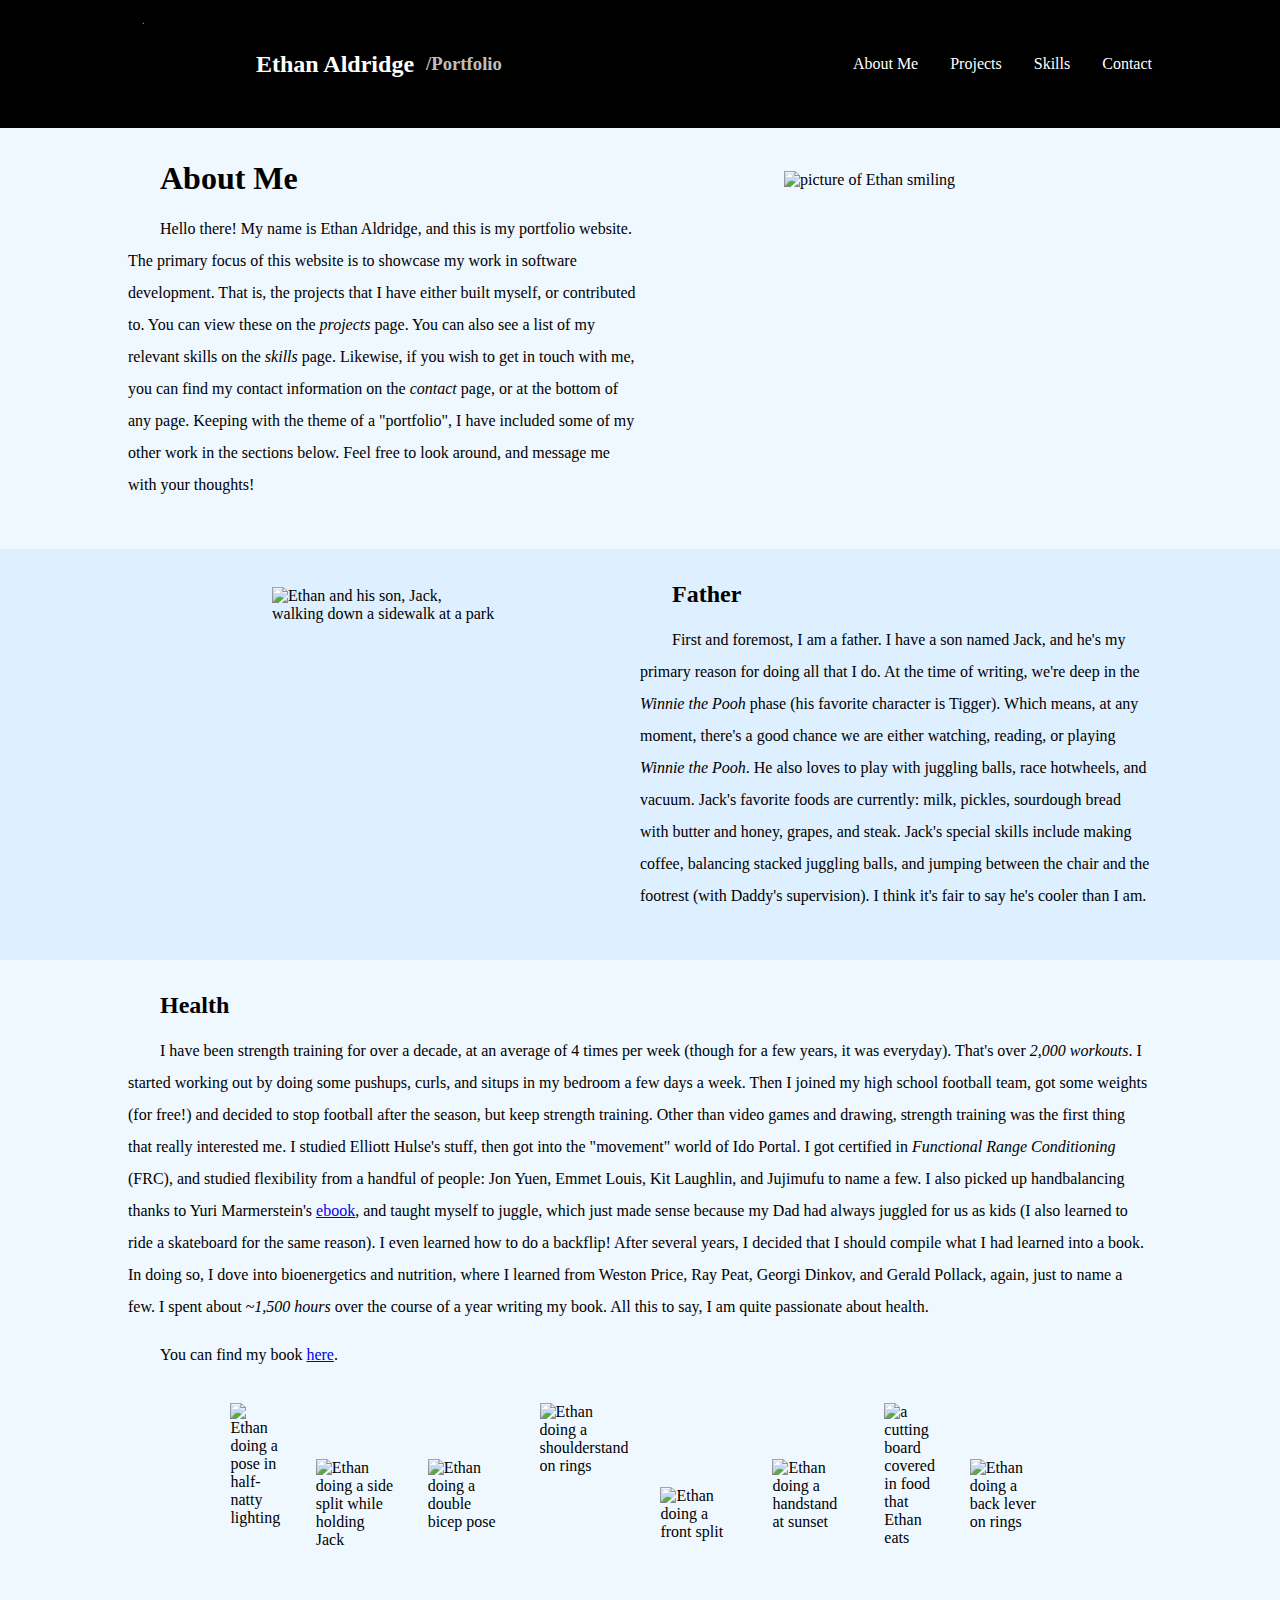
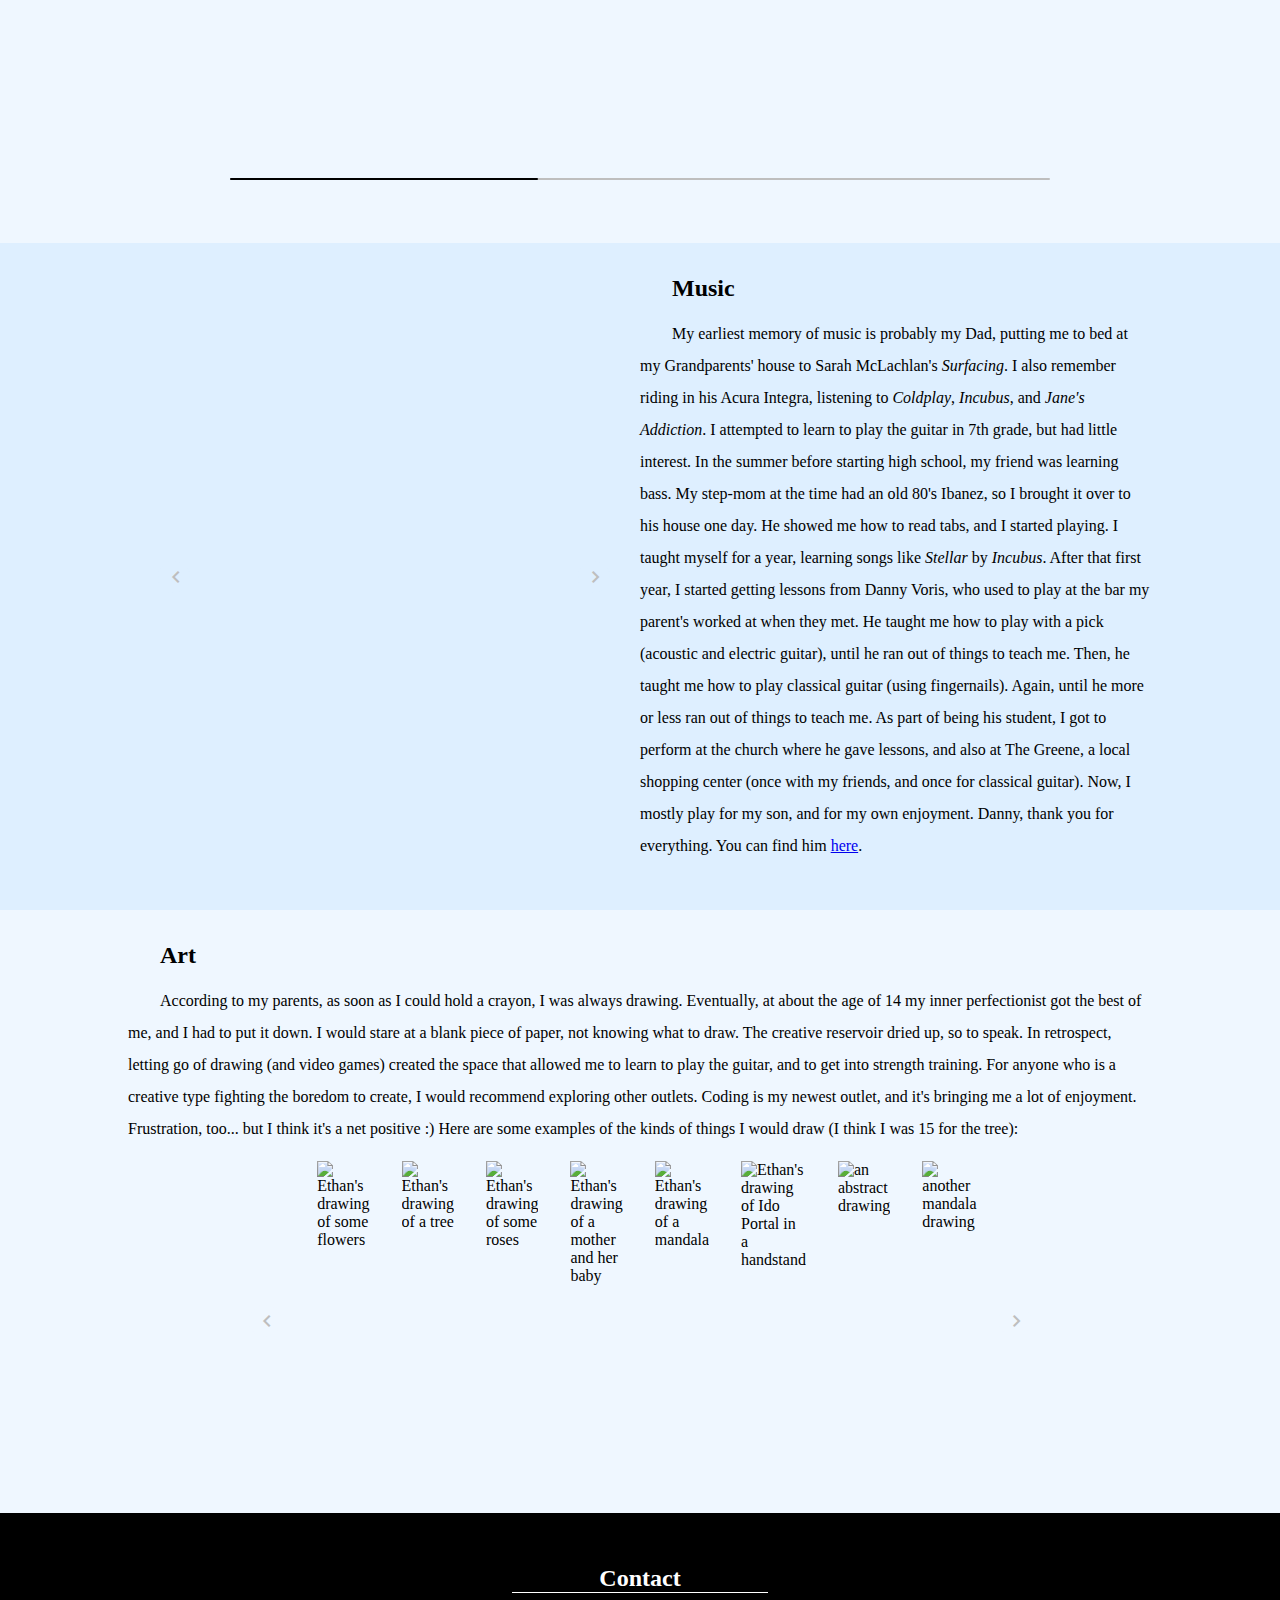
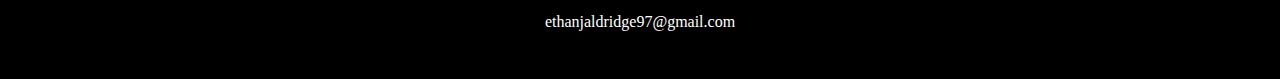
==== about-me.html @ 65ae103e "added drawings to art" ====
<!--
at least one interactive feature using JavaScript
deploy using GitHub Pages (buy domain name??)
-->

<!DOCTYPE html>

<html lang="en">
	<head>
		<meta charset="UTF-8" />
		<meta name="viewport" content="width=device-width, initial-scale=1.0" />
		<title>About Me - Ethan Aldridge Portfolio</title>
		<link rel="stylesheet" href="style.css" />
		<link rel="stylesheet" href="https://fonts.googleapis.com/css2?family=Material+Symbols+Outlined:opsz,wght,FILL,GRAD@20..48,100..700,0..1,-50..200" />
		<link rel="stylesheet" href="https://fonts.googleapis.com/css2?family=Material+Symbols+Outlined:opsz,wght,FILL,GRAD@20..48,100..700,0..1,-50..200" />
		<script src="script.js" defer></script>
	</head>

	<body>
		<header>
			<div class="header-content">
				<div class="header-text">
					<img class="header-logo" src="C:/Software/Projects/Personal Portfolio Website/Images/8H4A7366.jpg" alt="Ethan with his son, Jack">
					<h2 class="header-name">Ethan Aldridge</h2>
					<h3 class="header-subname">/Portfolio</h3>
				</div>
				<div class="header-nav">
					<a class ="header-nav-a" href="#">About Me</a>
					<a class ="header-nav-a" href="projects.html">Projects</a>
					<a class ="header-nav-a" href="skills.html">Skills</a>
					<a class ="header-nav-a" href="contact.html">Contact</a>
				</div>
			</div>
		</header>	

		<main>
			<div class="about-me-space">
				<div class="about-me-content">
					<div class="about-me-text">
						<h1 class="about-me-h1">About Me</h1>
						<p class="about-me-p">&emsp;&emsp;Hello there! My name is Ethan Aldridge, and this is my portfolio website. The primary focus of this website is to showcase my work in software development. That is, the projects that I have either built myself, or contributed to. You can view these on the <em>projects</em> page. You can also see a list of my relevant skills on the <em>skills</em> page. Likewise, if you wish to get in touch with me, you can find my contact information on the <em>contact</em> page, or at the bottom of any page. Keeping with the theme of a "portfolio", I have included some of my other work in the sections below. Feel free to look around, and message me with your thoughts!</p>
					</div>
					<div class="about-me-media">
						<img class="about-me-img" src="C:/Software/Projects/Personal Portfolio Website/Images/headshot.jpg" alt="picture of Ethan smiling">
					</div>
				</div>
			</div>
			<div class="father-space">
				<div class="father-content">
					<div class="father-media">
						<img src="C:/Software/Projects/Personal Portfolio Website/Images/Jack + I.JPG" alt="Ethan and his son, Jack, walking down a sidewalk at a park" class="father-img">
					</div>
					<div class="father-text">
						<h2 class="father-h2">Father</h2>
						<p class="father-p">&emsp;&emsp;First and foremost, I am a father. I have a son named Jack, and he's my primary reason for doing all that I do. At the time of writing, we're deep in the <em>Winnie the Pooh</em> phase (his favorite character is Tigger). Which means, at any moment, there's a good chance we are either watching, reading, or playing <em>Winnie the Pooh</em>. He also loves to play with juggling balls, race hotwheels, and vacuum. Jack's favorite foods are currently: milk, pickles, sourdough bread with butter and honey, grapes, and steak. Jack's special skills include making coffee, balancing stacked juggling balls, and jumping between the chair and the footrest (with Daddy's supervision). I think it's fair to say he's cooler than I am.</p>
					</div>
				</div>
			</div>
				<div class="health-space">
					<div class="health-content">
						<div class="health-text">
							<h2 class="health-h2">Health</h2>
							<p class="health-p-1">&emsp;&emsp;I have been strength training for over a decade, at an average of 4 times per week (though for a few years, it was everyday). That's over <em>2,000 workouts</em>. I started working out by doing some pushups, curls, and situps in my bedroom a few days a week. Then I joined my high school football team, got some weights (for free!) and decided to stop football after the season, but keep strength training. Other than video games and drawing, strength training was the first thing that really interested me. I studied Elliott Hulse's stuff, then got into the "movement" world of Ido Portal. I got certified in <em>Functional Range Conditioning</em> (FRC), and studied flexibility from a handful of people: Jon Yuen, Emmet Louis, Kit Laughlin, and Jujimufu to name a few. I also picked up handbalancing thanks to Yuri Marmerstein's <a href="https://www.yuri-mar.com/products/balancing-the-equationpdf-ebook" target="_blank">ebook</a>, and taught myself to juggle, which just made sense because my Dad had always juggled for us as kids (I also learned to ride a skateboard for the same reason). I even learned how to do a backflip! After several years, I decided that I should compile what I had learned into a book. In doing so, I dove into bioenergetics and nutrition, where I learned from Weston Price, Ray Peat, Georgi Dinkov, and Gerald Pollack, again, just to name a few. I spent about <em>~1,500 hours</em> over the course of a year writing my book. All this to say, I am quite passionate about health.</p>
							<p class="health-p-2">&emsp;&emsp;You can find my book <a href="https://docs.google.com/document/d/1xCO7w0hJ4BJyB07JMp05EW9X3votdM7B_R9hEBYN568/edit?usp=drive_link" target="_blank">here</a>.</p>
						</div>
						<div class="health-media">
							<div class="health-slider-wrapper">
								<div class="health-img-list">
									<img src="C:/Software/Projects/Personal Portfolio Website/Images/physique.jpg" alt="Ethan doing a pose in half-natty lighting" class="health-img-v">
									<img src="C:/Software/Projects/Personal Portfolio Website/Images/Side Split.jpg" alt="Ethan doing a side split while holding Jack" class="health-img-h">
									<img src="C:/Software/Projects/Personal Portfolio Website/Images/back pose.JPG" alt="Ethan doing a double bicep pose" class="health-img-h">
									<img src="C:/Software/Projects/Personal Portfolio Website/Images/Movement.JPG" alt="Ethan doing a shoulderstand on rings" class="health-img-v">
									<img src="C:/Software/Projects/Personal Portfolio Website/Images/Front Split.jpg" alt="Ethan doing a front split" class="health-img-h-s">
									<img src="C:/Software/Projects/Personal Portfolio Website/Images/handstand.JPG" alt="Ethan doing a handstand at sunset" class="health-img-h">
									<img src="C:/Software/Projects/Personal Portfolio Website/Images/Nutrition.JPG" alt="a cutting board covered in food that Ethan eats" class="health-img-v">
									<img src="C:/Software/Projects/Personal Portfolio Website/Images/Back Lever.JPG" alt="Ethan doing a back lever on rings" class="health-img-h">
								</div>
							</div>
							<div class="health-scrollbar">
								<div class="health-scrollbar-track">
									<div class="health-scrollbar-thumb"></div>
								</div>
							</div>
						</div>
					</div>
				</div>
				<div class="music-space">
					<div class="music-content">
						<div class="music-media">
							<button id="music-prev-slide" class="music-slide-button material-symbols-outlined">chevron_left</button>
							<div class="music-slider-wrapper">
								<div class="music-vid-list">
									<iframe width="560" height="315" src="https://www.youtube.com/embed/QcHNrzwYf-c?si=nh04y6Akd9Mp3soz" title="YouTube video player" frameborder="0" allow="accelerometer; autoplay; clipboard-write; encrypted-media; gyroscope; picture-in-picture; web-share" allowfullscreen class="music-vid"></iframe>
									<iframe width="560" height="315" src="https://www.youtube.com/embed/Fwql7kwP1_M?si=vZZMFwAEkTT0YFFo" title="YouTube video player" frameborder="0" allow="accelerometer; autoplay; clipboard-write; encrypted-media; gyroscope; picture-in-picture; web-share" allowfullscreen class="music-vid"></iframe>
									<iframe width="560" height="315" src="https://www.youtube.com/embed/bkiGzvUNPTk?si=fdV9i9XabJYisJwJ" title="YouTube video player" frameborder="0" allow="accelerometer; autoplay; clipboard-write; encrypted-media; gyroscope; picture-in-picture; web-share" allowfullscreen class="music-vid"></iframe>
									<iframe width="560" height="315" src="https://www.youtube.com/embed/sQWnjg2UvrE?si=dZyicyRlzju24GWN" title="YouTube video player" frameborder="0" allow="accelerometer; autoplay; clipboard-write; encrypted-media; gyroscope; picture-in-picture; web-share" allowfullscreen class="music-vid"></iframe>
									<iframe width="560" height="315" src="https://www.youtube.com/embed/AF2mKRm82Q0?si=nipQxgrgP1U4_DJF" title="YouTube video player" frameborder="0" allow="accelerometer; autoplay; clipboard-write; encrypted-media; gyroscope; picture-in-picture; web-share" allowfullscreen class="music-vid"></iframe>
									<iframe width="560" height="315" src="https://www.youtube.com/embed/qv9dx8tRo-Y?si=m3hFAP8M4DMPA3Rh" title="YouTube video player" frameborder="0" allow="accelerometer; autoplay; clipboard-write; encrypted-media; gyroscope; picture-in-picture; web-share" allowfullscreen class="music-vid"></iframe>
								</div>
							</div>
							<button id="music-next-slide" class="music-slide-button material-symbols-outlined">chevron_right</button>
						</div>
						<div class="music-text">
							<h2 class="music-h2">Music</h2>
							<p class="music-p">&emsp;&emsp;My earliest memory of music is probably my Dad, putting me to bed at my Grandparents' house to Sarah McLachlan's <em>Surfacing</em>. I also remember riding in his Acura Integra, listening to <em>Coldplay</em>, <em>Incubus</em>, and <em>Jane's Addiction</em>. I attempted to learn to play the guitar in 7th grade, but had little interest. In the summer before starting high school, my friend was learning bass. My step-mom at the time had an old 80's Ibanez, so I brought it over to his house one day. He showed me how to read tabs, and I started playing. I taught myself for a year, learning songs like <em>Stellar</em> by <em>Incubus</em>. After that first year, I started getting lessons from Danny Voris, who used to play at the bar my parent's worked at when they met. He taught me how to play with a pick (acoustic and electric guitar), until he ran out of things to teach me. Then, he taught me how to play classical guitar (using fingernails). Again, until he more or less ran out of things to teach me. As part of being his student, I got to perform at the church where he gave lessons, and also at The Greene, a local shopping center (once with my friends, and once for classical guitar). Now, I mostly play for my son, and for my own enjoyment. Danny, thank you for everything. You can find him <a href="https://music.apple.com/us/album/moving-through-the-ghosts-of-trees/859783888" target="_blank">here</a>.</p>
						</div>
					</div>
				</div>
				<div class="art-space">
					<div class="art-content">
						<div class="art-text">
							<h2 class="art-h2">Art</h2>
							<p class="art-p">&emsp;&emsp;According to my parents, as soon as I could hold a crayon, I was always drawing. Eventually, at about the age of 14 my inner perfectionist got the best of me, and I had to put it down. I would stare at a blank piece of paper, not knowing what to draw. The creative reservoir dried up, so to speak. In retrospect, letting go of drawing (and video games) created the space that allowed me to learn to play the guitar, and to get into strength training. For anyone who is a creative type fighting the boredom to create, I would recommend exploring other outlets. Coding is my newest outlet, and it's bringing me a lot of enjoyment. Frustration, too... but I think it's a net positive :) Here are some examples of the kinds of things I would draw (I think I was 15 for the tree):</p>
						</div>
						<div class="art-media">
							<button id="art-prev-slide" class="art-slide-button material-symbols-outlined">chevron_left</button>
							<div class="art-slider-wrapper">
								<div class="art-img-list">
									<img src="C:/Software/Projects/Personal Portfolio Website/Images/flower drawing.jpg" alt="Ethan's drawing of some flowers" class="art-img">
									<img src="C:/Software/Projects/Personal Portfolio Website/Images/tree drawing.jpg" alt="Ethan's drawing of a tree" class="art-img">
									<img src="C:/Software/Projects/Personal Portfolio Website/Images/roses drawing.jpg" alt="Ethan's drawing of some roses" class="art-img">
									<img src="C:/Software/Projects/Personal Portfolio Website/Images/mother drawing.jpg" alt="Ethan's drawing of a mother and her baby" class="art-img">
									<img src="C:/Software/Projects/Personal Portfolio Website/Images/mandala drawing.jpg" alt="Ethan's drawing of a mandala" class="art-img">
									<img src="C:/Software/Projects/Personal Portfolio Website/Images/ido drawing.jpg" alt="Ethan's drawing of Ido Portal in a handstand" class="art-img">
									<img src="C:/Software/Projects/Personal Portfolio Website/Images/abstract.jpg" alt="an abstract drawing" class="art-img">
									<img src="C:/Software/Projects/Personal Portfolio Website/Images/mandala.jpg" alt="another mandala drawing" class="art-img">
									<img src="C:/Software/Projects/Personal Portfolio Website/Images/eye.jpg" alt="drawing of an eye" class="art-img">
									<img src="C:/Software/Projects/Personal Portfolio Website/Images/arena fighter.jpg" alt="drawing of an arena fighter" class="art-img">
									<img src="C:/Software/Projects/Personal Portfolio Website/Images/soul knight.jpg" alt="drawing of a soul knight" class="art-img">
									<img src="C:/Software/Projects/Personal Portfolio Website/Images/warbringer.jpg" alt="drawing of a warbringer" class="art-img">
									<img src="C:/Software/Projects/Personal Portfolio Website/Images/reaper.jpg" alt="drawing of a reaper" class="art-img">
									<img src="C:/Software/Projects/Personal Portfolio Website/Images/discus.jpg" alt="drawing of a discus thrower" class="art-img">
									<img src="C:/Software/Projects/Personal Portfolio Website/Images/sandow.jpg" alt="drawing of Eugen Sandow" class="art-img">
									<img src="C:/Software/Projects/Personal Portfolio Website/Images/kurt.jpg" alt="drawing of Kurt Cobain" class="art-img">
									<img src="C:/Software/Projects/Personal Portfolio Website/Images/Jim Hawkins.jpg" alt="drawing of Jim Hawkins from Treasure Planet" class="art-img">
									<img src="C:/Software/Projects/Personal Portfolio Website/Images/feist.jpg" alt="drawing of the singer Feist" class="art-img">
									<img src="C:/Software/Projects/Personal Portfolio Website/Images/hands.jpg" alt="a drawing of stacked hands" class="art-img">
									<img src="C:/Software/Projects/Personal Portfolio Website/Images/heads.jpg" alt="a drawing of heads from different angles" class="art-img">
									<img src="C:/Software/Projects/Personal Portfolio Website/Images/hands drawing a rose.jpg" alt="a drawing of hands which are drawing a rose" class="art-img">
									<img src="C:/Software/Projects/Personal Portfolio Website/Images/call of duty.jpg" alt="a drawing of a soldier" class="art-img">
									<img src="C:/Software/Projects/Personal Portfolio Website/Images/flowers.jpg" alt="another drawing of flowers" class="art-img">
									<img src="C:/Software/Projects/Personal Portfolio Website/Images/horse.jpg" alt="a drawing of a horse" class="art-img">
								</div>
							</div>
							<button id="art-next-slide" class="art-slide-button material-symbols-outlined">chevron_right</button>
						</div>
					</div>
				</div>
		</main>

		<footer>
			<div class="footer-space">
				<div class="footer-content">
					<div class="footer-contact">
						<h2 class="footer-h2">Contact</h2>
						<p class="footer-p">ethanjaldridge97@gmail.com</p>
					</div>
				</div>
			</div>
		</footer>
	</body>
</html>
---- style.css ----
/* General */

body {
    margin: 0;
    font-family: Cambria, Cochin, Georgia, Times, 'Times New Roman', serif;
}

a:hover {
    text-decoration: none;
}

/* Header */

header {
    height: 8rem;
    width: 100%;
    background-color: #000000;
    position: fixed;
    top: 0;
    z-index: 100;
}

.header-content {
    margin: 0 10%;
    height: 8rem;
    display: flex;
    align-items: center;
    justify-content: space-between;
}

.header-text {
    display: flex;
    align-items: center;
    height: 8rem;
}

.header-logo {
    height: 7rem;
    width: 6rem;
    display: inline;
    margin: 0 2rem 0 0;
    border-radius: 50%;
}

.header-name {
    display: inline;
    color: #ffffff;
}

.header-subname {
    color:#bebebe;
    display: inline;
    margin-left: 0.75rem;
}

.header-nav {
    display: flex;
    align-items: center;
    gap: 2rem;
}

.header-nav-a {
    color: #ffffff;
    text-decoration: none;
}

.header-nav-a:hover {
    color: #bebebe;
}

/* About Me */

.about-me-space {
    background-color: #eff7ff;
}

.about-me-content {
    margin: 8rem 10% 0 10%;
    display: flex;
}

.about-me-text {
    width: 50%;
    padding: 2rem 0;
    display: flex;
    flex-wrap: wrap;
}

.about-me-h1 {
    margin: 0;
    padding-left: 2rem;
}

.about-me-p {
    line-height: 2;
}

.about-me-media {
    width: 50%;
    padding: 2rem 0;
    display: flex;
    align-items: center;
    justify-content: center;
}

.about-me-img {
    height: 21rem;
    width: 14rem;
}

/* Father */

.father-space {
    background-color: #deefff;
}

.father-content {
    margin: 0 10%;
    display: flex;
}

.father-media {
    width: 50%;
    padding: 2rem 0;
    display: flex;
    align-items: center;
    justify-content: center;
}

.father-img {
    height: 21rem;
    width: 14rem;
}

.father-text {
    width: 50%;
    padding: 2rem 0;
    display: flex;
    flex-wrap: wrap;
}

.father-h2 {
    margin: 0;
    padding-left: 2rem;
}

.father-p {
    line-height: 2;
}

/* Health */

.health-space {
    background-color: #eff7ff;
}

.health-content {
    margin: 0 10%;
    display: flex;
    flex-wrap: wrap;
}

.health-text {
    width: 100%;
    padding: 2rem 0;
    display: flex;
    flex-wrap: wrap;
}

.health-h2 {
    margin: 0;
    padding-left: 2rem;
}

.health-p-1 {
    line-height: 2;
}

.health-p-2 {
    margin: 0;
    line-height: 2;
}

.health-media {
    width: 100%;
    padding: 0 0 2rem 0;
    display: flex;
    flex-wrap: wrap;
    align-items: center;
    justify-content: center;
}

.health-slider-wrapper {
    width: 80%;
}

.health-img-list {
    display: flex;
    justify-items: center;
    align-items: center;
    overflow-x: auto;
    gap: 2rem;
    margin-bottom: 0.5rem;
}

.health-img-list::-webkit-scrollbar {
    display: none;
    scrollbar-width: none;
}

.health-img-v {
    height: 21rem;
    width: 14rem;
    object-fit: cover;
}

.health-img-h {
    height: 14rem;
    width: 21rem;
    object-fit: cover;
}

.health-img-h-s {
    height: 10.5rem;
    width: 21rem;
    object-fit: cover;
}

.health-scrollbar {
    height: 4rem;
    width: 80%;
    background-color: #eff7ff;
    display: flex;
    align-items: center;
    justify-content: center;
}

.health-scrollbar-track {
    height: 0.125rem;
    width: 100%;
    background-color: #bebebe;
    position: relative;
    border-radius: 0.125rem;
}

.health-scrollbar-track:hover {
    height: 0.25rem;
}

.health-scrollbar-thumb {
    position: absolute;
    height: 100%;
    width: 37.5%;
    background-color: #000000;
    cursor: grab;
    border-radius: inherit;
}

.health-scrollbar-thumb:active {
    cursor: grabbing;
}

.health-scrollbar-thumb::after {
    content: "";
    position: absolute;
    left: 0;
    right: 0;
    top: -0.5rem;
    bottom: -0.5rem;
}

/* Music */

.music-space {
    background-color: #deefff;
}

.music-content {
    margin: 0 10%;
    display: flex;
}

.music-media {
    width: 50%;
    padding: 2rem 0;
    display: flex;
    align-items: center;
    justify-content: center;
}

.music-slide-button {
    height: 2rem;
    width: 2rem;
    border-radius: 50%;
    background-color: #deefff;
    border: none;
    color: #bebebe;
}

.music-slide-button:active {
    color: #000000;
}

.music-slider-wrapper {
    height: 14rem;
    width: 24rem;
    padding-left: 0.25rem;
    display: flex;
    align-items: center;
    justify-content: center;
}

.music-vid-list {
    height: 14rem;
    width: 24rem;
    overflow: hidden;
}

.music-vid-list::-webkit-scrollbar {
    display: none;
}

.music-vid {
    height: 100%;
    width: 100%;
}

.music-text {
    width: 50%;
    padding: 2rem 0;
    display: flex;
    flex-wrap: wrap;
}

.music-h2 {
    padding-left: 2rem;
    margin: 0;
}

.music-p {
    line-height: 2;
}

/* Art */

.art-space {
    background-color: #eff7ff;
}

.art-content {
    margin: 0 10%;
    display: flex;
    flex-wrap: wrap;
}

.art-text {
    width: 100%;
    padding: 2rem 0 0 0;
    display: flex;
    flex-wrap: wrap;
}

.art-h2 {
    margin: 0;
    padding-left: 2rem;
}

.art-p {
    line-height: 2;
}

.art-media {
    width: 100%;
    padding: 0 0 2rem 0;
    display: flex;
    align-items: center;
    justify-content: center;
}

.art-slide-button {
    height: 2rem;
    width: 2rem;
    background-color: #eff7ff;
    color: #bebebe;
    border: none;
    border-radius: 50%;
}

.art-slide-button:active {
    color: #000000;
}

.art-slider-wrapper {
    height: 20rem;
    width: 69.7%;
    display: flex;
    align-items: center;
    justify-content: center;
    padding-left: 0.25rem;
}

.art-img-list {
    display: flex;
    gap: 2rem;
    overflow-x: auto;
}

.art-img-list::before {
    content: "";
}

.art-img-list::after {
    content: "";
}

.art-img-list::-webkit-scrollbar {
    display: none;
}

.art-img {
    height: 20rem;
    width: 15rem;
}

/* Footer */

.footer-space {
    background-color: #000000;
}

.footer-content {
    margin: 0 10%;
    display: flex;
    align-items: center;
    justify-content: center;
}

.footer-contact {
    width: 25%;
    padding: 2rem 0;
}

.footer-h2 {
    color: #ffffff;
    border-bottom: thin solid #ffffff;
    text-align: center;
}

.footer-p {
    color: #ffffff;
    text-align: center;
}

/* Projects */

/* Skills */

/* Contact */
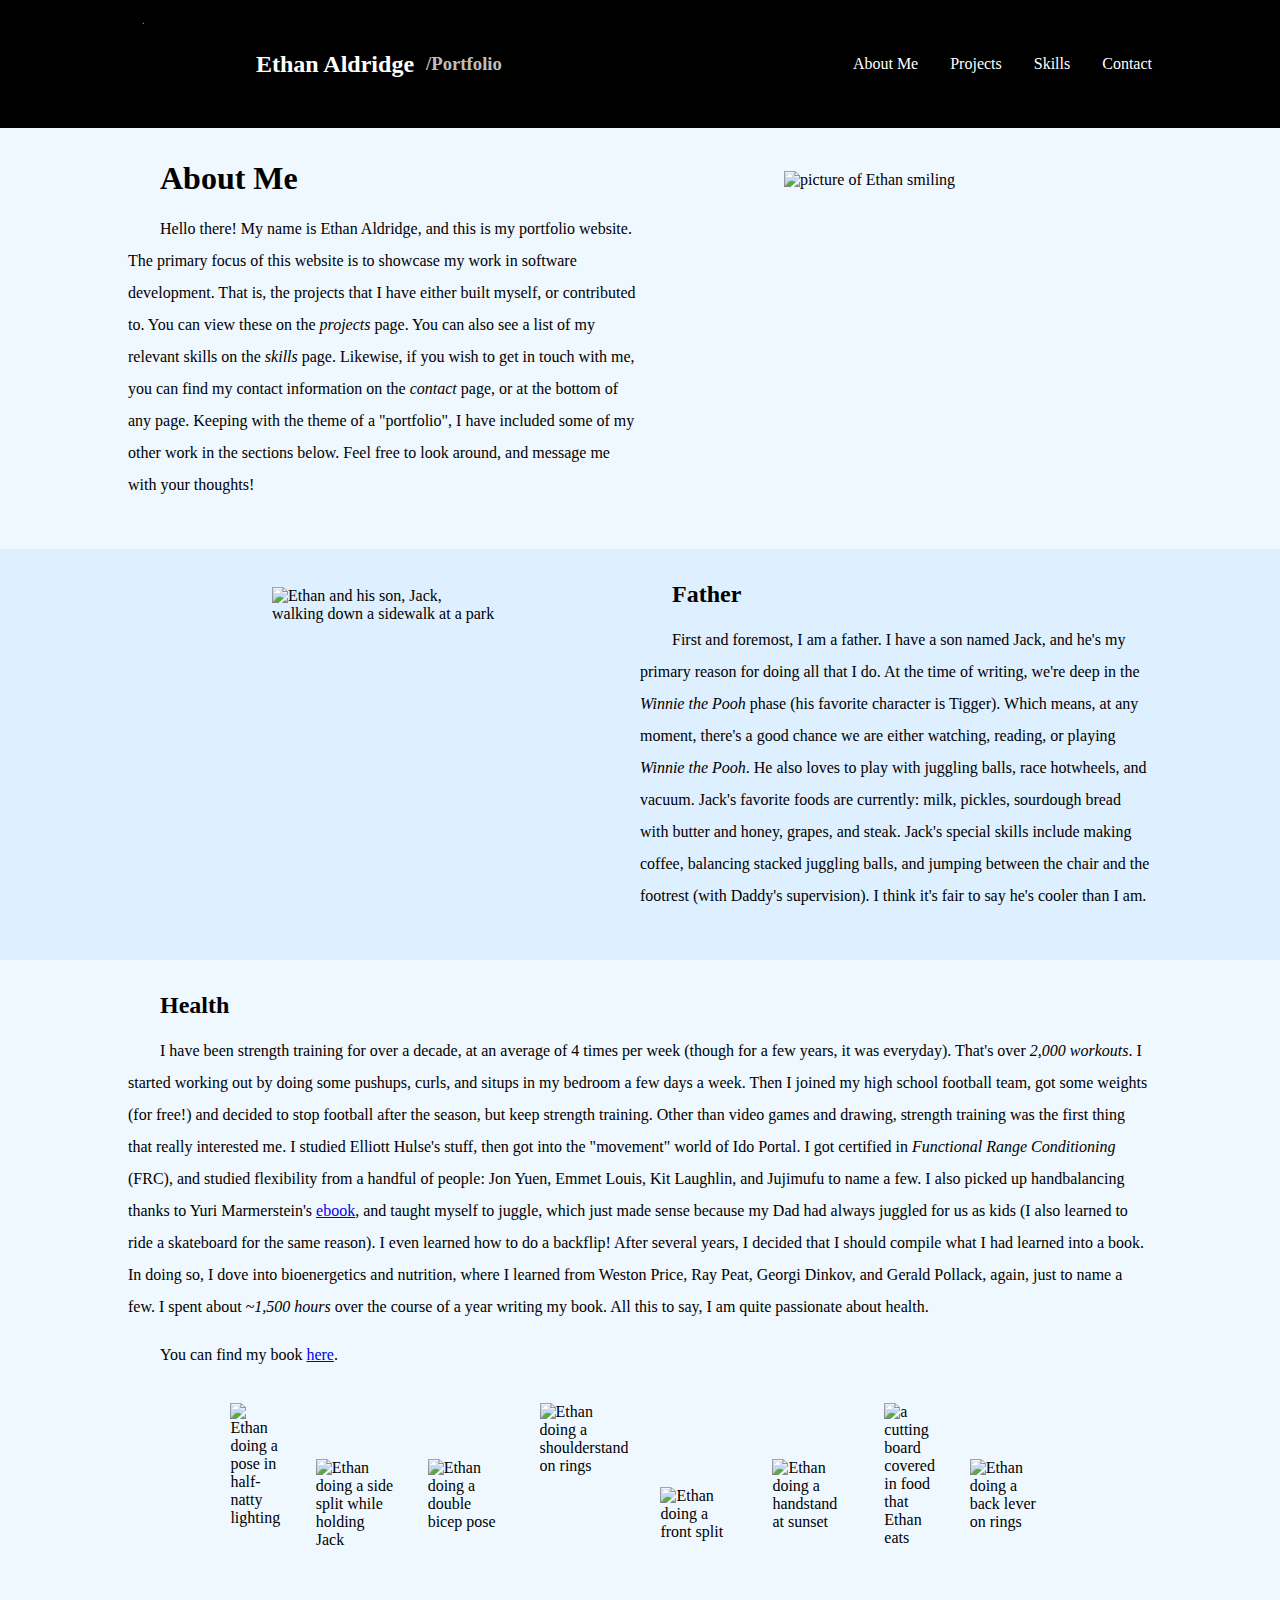
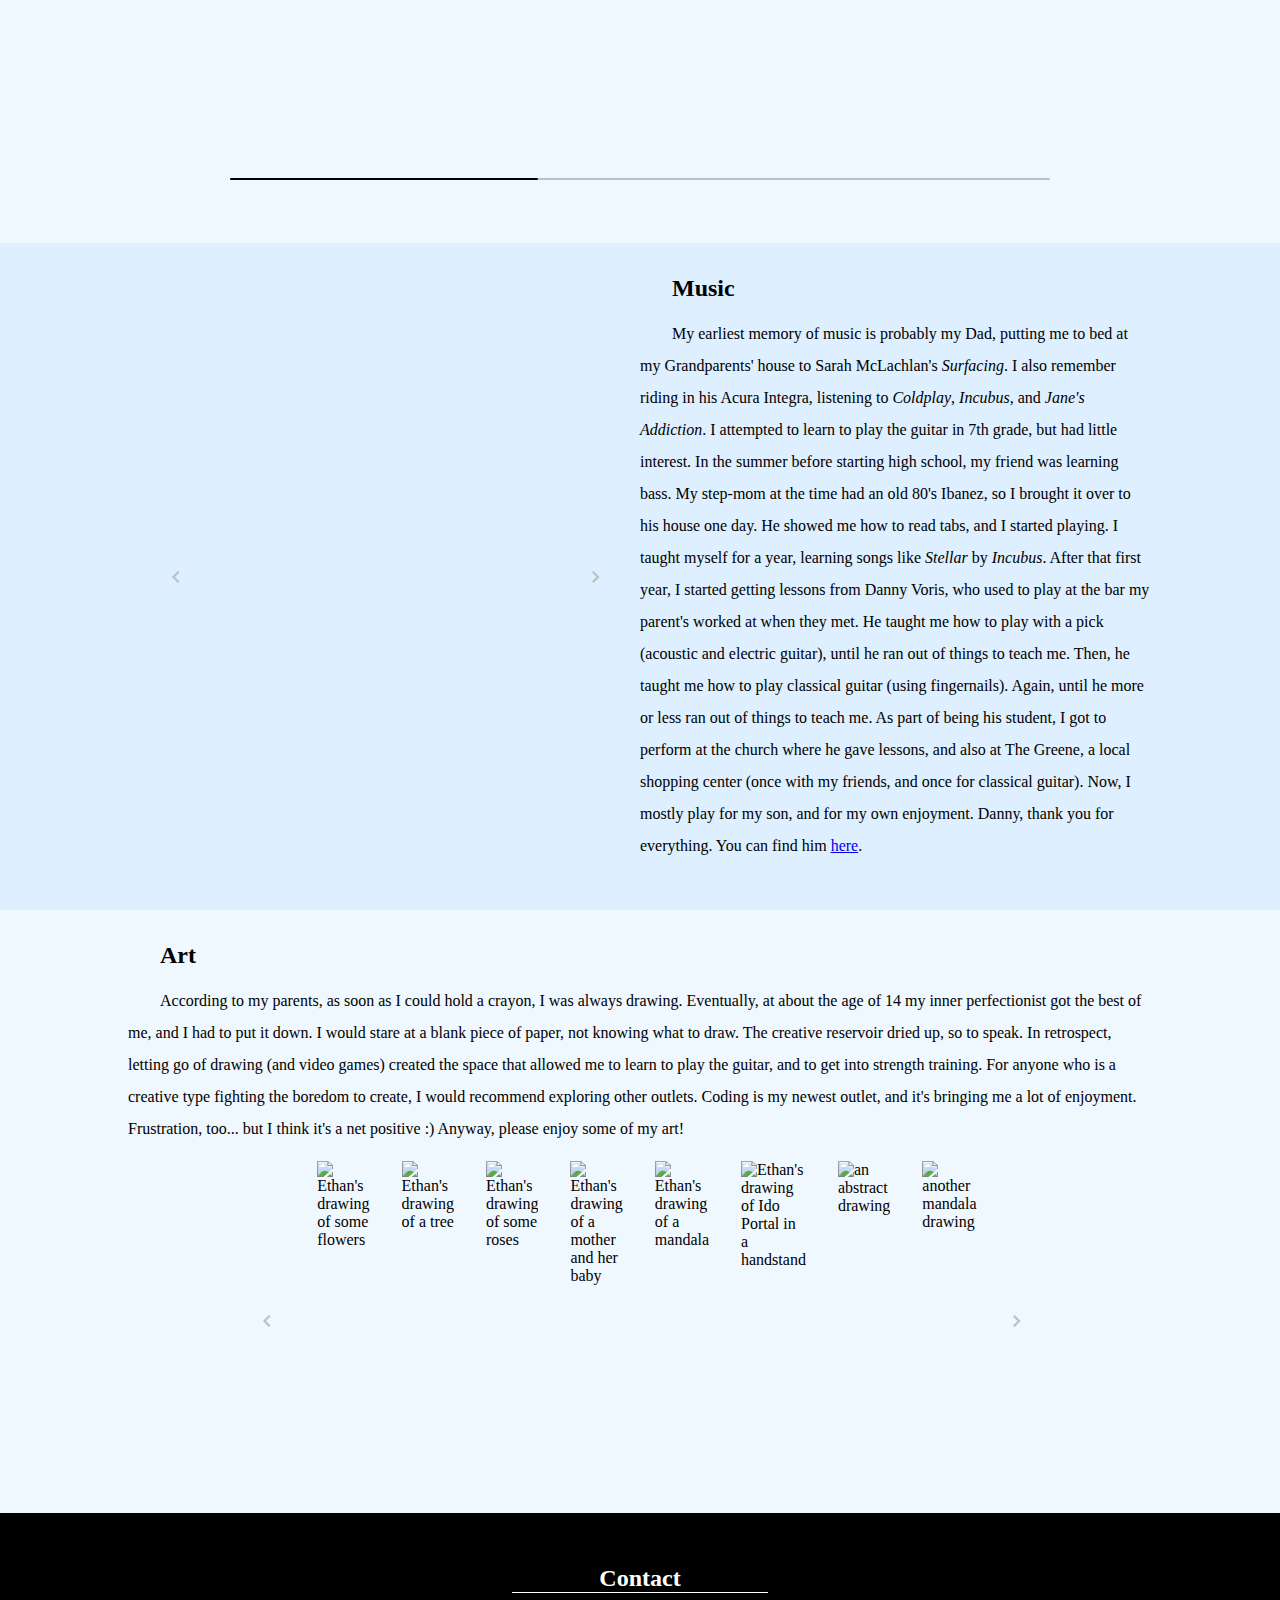
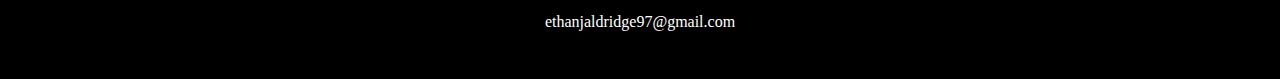
==== commit 72201fe0: "adjusted size of some drawings" ====
--- a/about-me.html
+++ b/about-me.html
@@ -110,7 +110,7 @@
 					<div class="art-content">
 						<div class="art-text">
 							<h2 class="art-h2">Art</h2>
-							<p class="art-p">&emsp;&emsp;According to my parents, as soon as I could hold a crayon, I was always drawing. Eventually, at about the age of 14 my inner perfectionist got the best of me, and I had to put it down. I would stare at a blank piece of paper, not knowing what to draw. The creative reservoir dried up, so to speak. In retrospect, letting go of drawing (and video games) created the space that allowed me to learn to play the guitar, and to get into strength training. For anyone who is a creative type fighting the boredom to create, I would recommend exploring other outlets. Coding is my newest outlet, and it's bringing me a lot of enjoyment. Frustration, too... but I think it's a net positive :) Here are some examples of the kinds of things I would draw (I think I was 15 for the tree):</p>
+							<p class="art-p">&emsp;&emsp;According to my parents, as soon as I could hold a crayon, I was always drawing. Eventually, at about the age of 14 my inner perfectionist got the best of me, and I had to put it down. I would stare at a blank piece of paper, not knowing what to draw. The creative reservoir dried up, so to speak. In retrospect, letting go of drawing (and video games) created the space that allowed me to learn to play the guitar, and to get into strength training. For anyone who is a creative type fighting the boredom to create, I would recommend exploring other outlets. Coding is my newest outlet, and it's bringing me a lot of enjoyment. Frustration, too... but I think it's a net positive :) Anyway, please enjoy some of my art!</p>
 						</div>
 						<div class="art-media">
 							<button id="art-prev-slide" class="art-slide-button material-symbols-outlined">chevron_left</button>
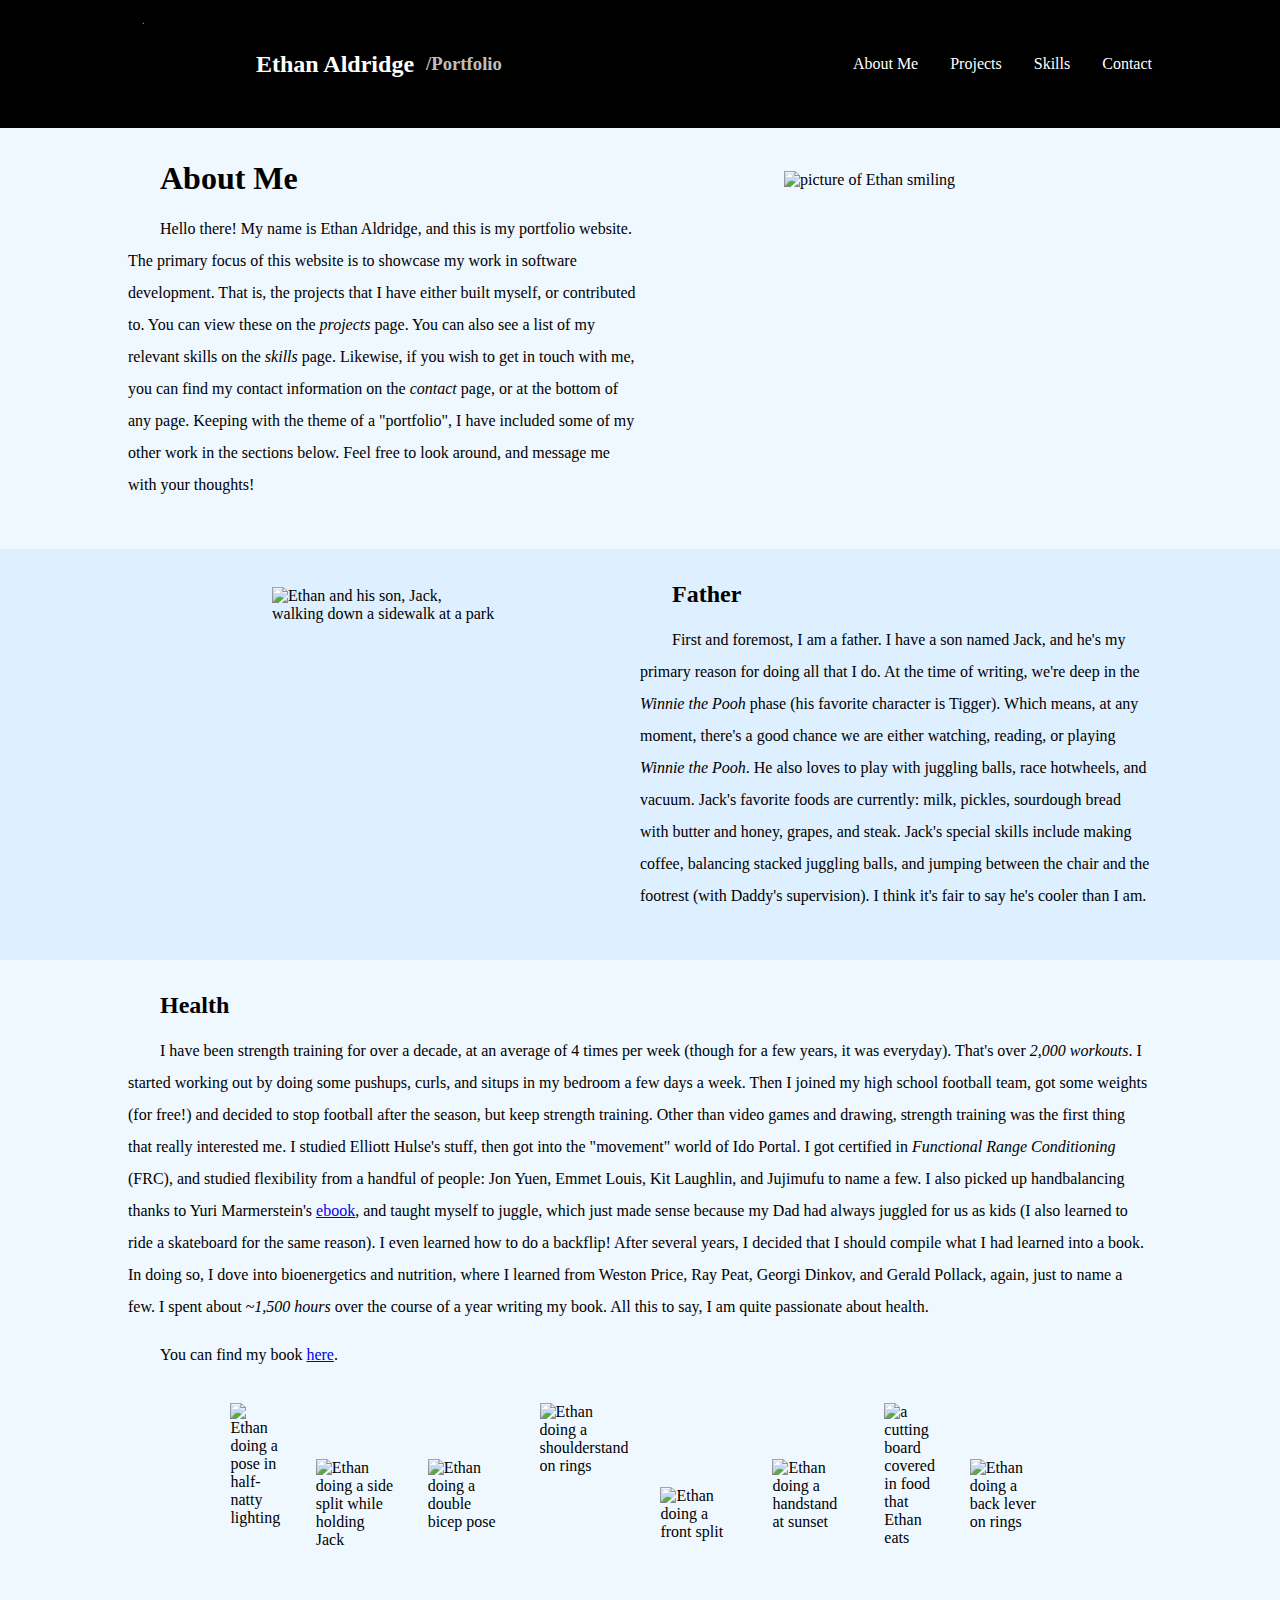
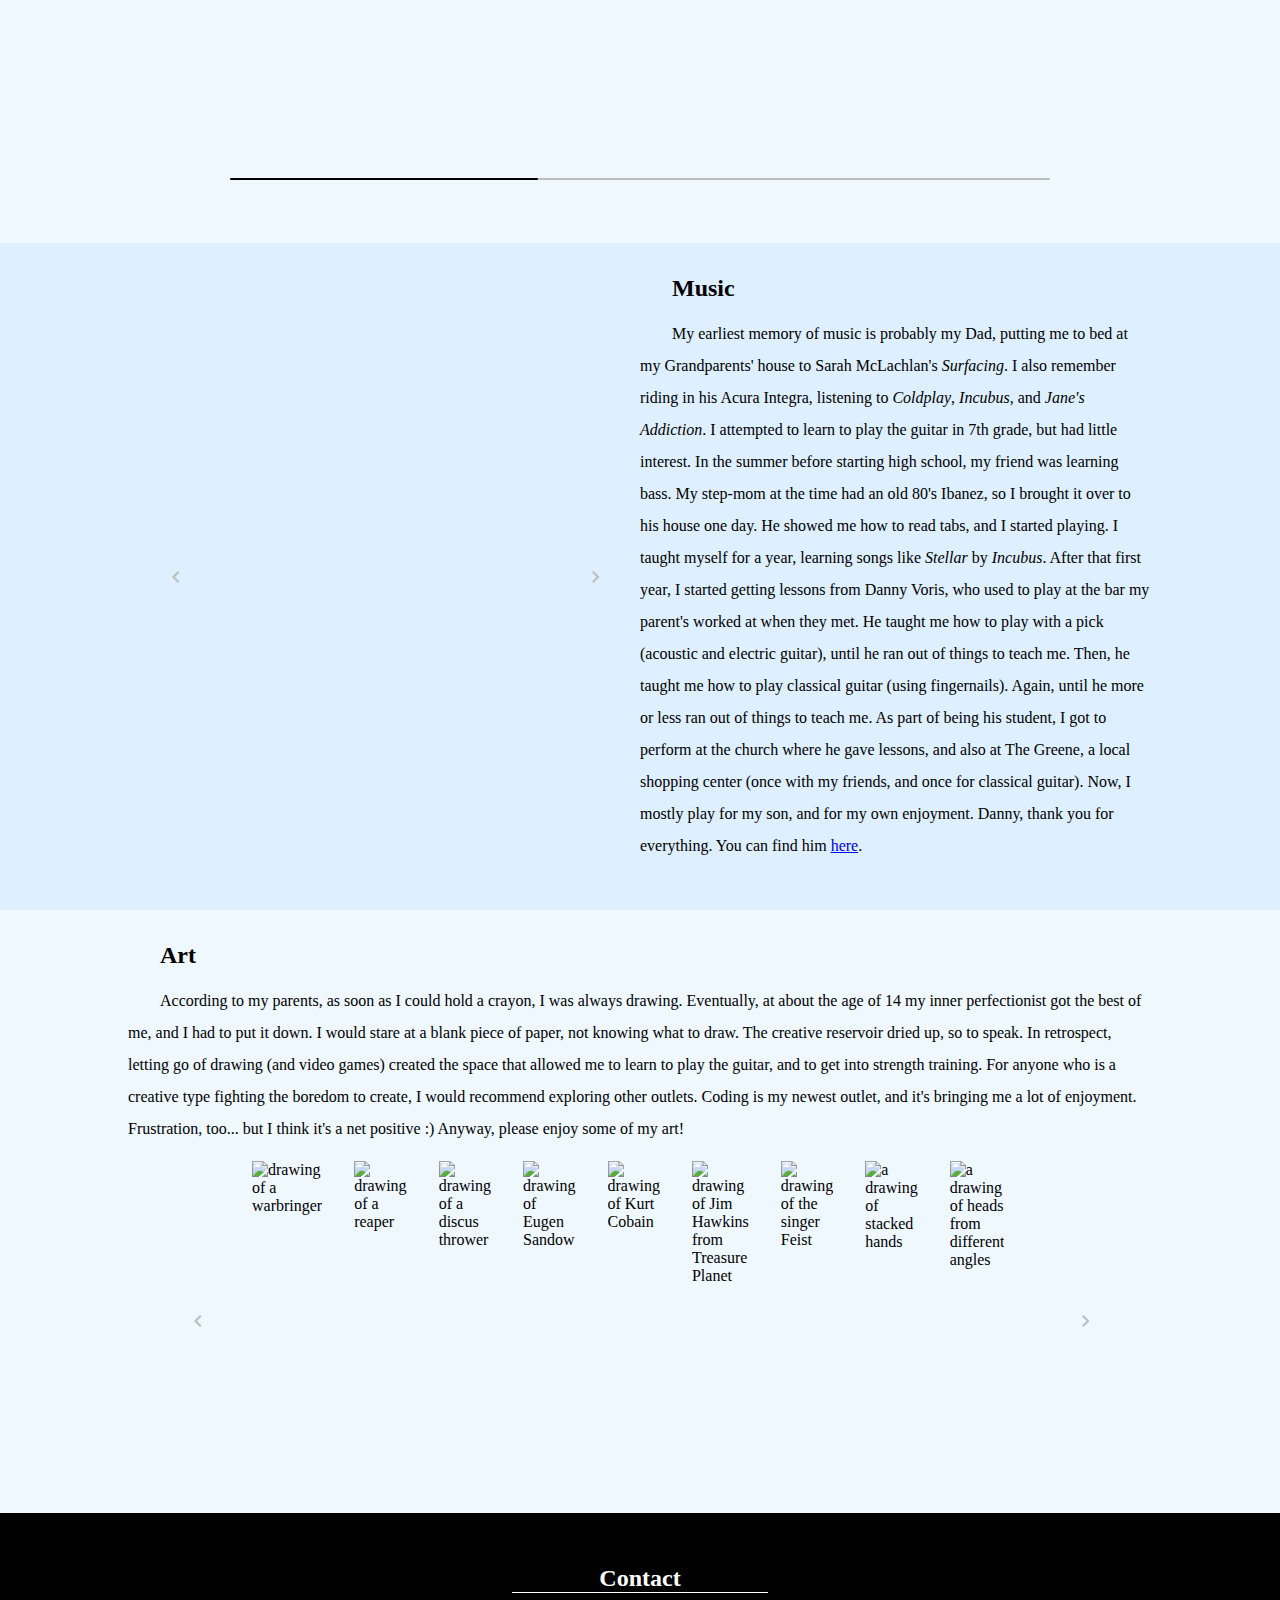
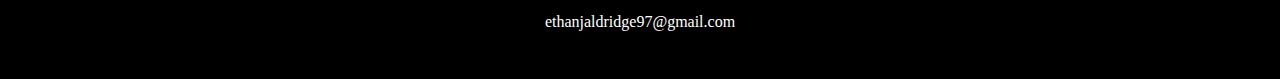
==== commit 6926dd57: "finished health + art image sliders" ====
--- a/about-me.html
+++ b/about-me.html
@@ -116,9 +116,6 @@
 							<button id="art-prev-slide" class="art-slide-button material-symbols-outlined">chevron_left</button>
 							<div class="art-slider-wrapper">
 								<div class="art-img-list">
-									<img src="C:/Software/Projects/Personal Portfolio Website/Images/flower drawing.jpg" alt="Ethan's drawing of some flowers" class="art-img">
-									<img src="C:/Software/Projects/Personal Portfolio Website/Images/tree drawing.jpg" alt="Ethan's drawing of a tree" class="art-img">
-									<img src="C:/Software/Projects/Personal Portfolio Website/Images/roses drawing.jpg" alt="Ethan's drawing of some roses" class="art-img">
 									<img src="C:/Software/Projects/Personal Portfolio Website/Images/mother drawing.jpg" alt="Ethan's drawing of a mother and her baby" class="art-img">
 									<img src="C:/Software/Projects/Personal Portfolio Website/Images/mandala drawing.jpg" alt="Ethan's drawing of a mandala" class="art-img">
 									<img src="C:/Software/Projects/Personal Portfolio Website/Images/ido drawing.jpg" alt="Ethan's drawing of Ido Portal in a handstand" class="art-img">
@@ -140,6 +137,9 @@
 									<img src="C:/Software/Projects/Personal Portfolio Website/Images/call of duty.jpg" alt="a drawing of a soldier" class="art-img">
 									<img src="C:/Software/Projects/Personal Portfolio Website/Images/flowers.jpg" alt="another drawing of flowers" class="art-img">
 									<img src="C:/Software/Projects/Personal Portfolio Website/Images/horse.jpg" alt="a drawing of a horse" class="art-img">
+									<img src="C:/Software/Projects/Personal Portfolio Website/Images/flower drawing.jpg" alt="Ethan's drawing of some flowers" class="art-img">
+									<img src="C:/Software/Projects/Personal Portfolio Website/Images/tree drawing.jpg" alt="Ethan's drawing of a tree" class="art-img">
+									<img src="C:/Software/Projects/Personal Portfolio Website/Images/roses drawing.jpg" alt="Ethan's drawing of some roses" class="art-img">
 								</div>
 							</div>
 							<button id="art-next-slide" class="art-slide-button material-symbols-outlined">chevron_right</button>
--- a/style.css
+++ b/style.css
@@ -245,6 +245,20 @@
 
 .health-scrollbar-track:hover {
     height: 0.25rem;
+    cursor: grab;
+}
+
+.health-scrollbar-track::after {
+    content: "";
+    position: absolute;
+    left: 0;
+    right: 0;
+    top: -0.5rem;
+    bottom: -0.75rem;
+}
+
+.health-scrollbar-track:active {
+    cursor: grabbing;
 }
 
 .health-scrollbar-thumb {
@@ -256,19 +270,6 @@
     border-radius: inherit;
 }
 
-.health-scrollbar-thumb:active {
-    cursor: grabbing;
-}
-
-.health-scrollbar-thumb::after {
-    content: "";
-    position: absolute;
-    left: 0;
-    right: 0;
-    top: -0.5rem;
-    bottom: -0.5rem;
-}
-
 /* Music */
 
 .music-space {
@@ -392,11 +393,12 @@
 
 .art-slider-wrapper {
     height: 20rem;
-    width: 69.7%;
-    display: flex;
-    align-items: center;
-    justify-content: center;
-    padding-left: 0.25rem;
+    width: 51rem;
+    display: flex;
+    align-items: center;
+    justify-content: center;
+    padding-right: 2rem;
+    padding-left: 0.5rem;
 }
 
 .art-img-list {
@@ -409,12 +411,12 @@
     content: "";
 }
 
-.art-img-list::after {
-    content: "";
-}
-
 .art-img-list::-webkit-scrollbar {
     display: none;
+}
+
+.art-img-list.no-transition {
+    scroll-behavior: auto;
 }
 
 .art-img {
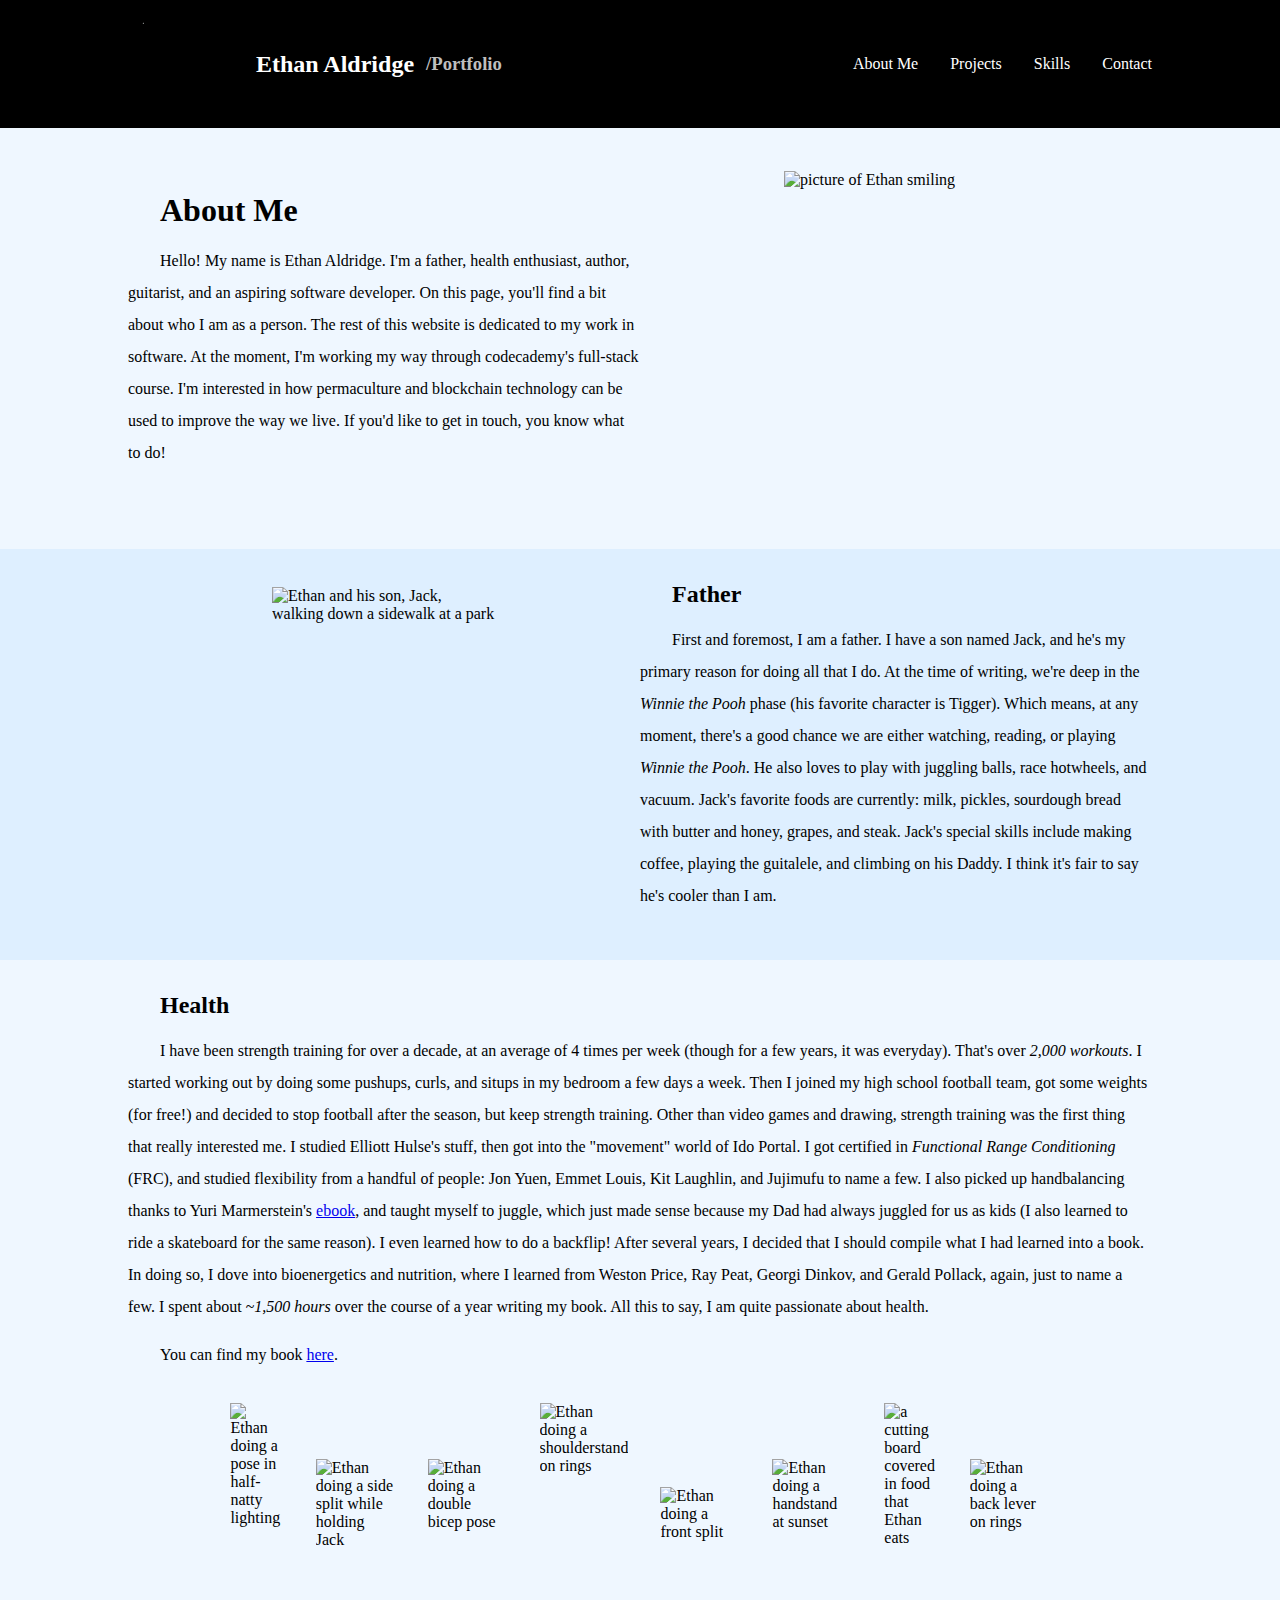
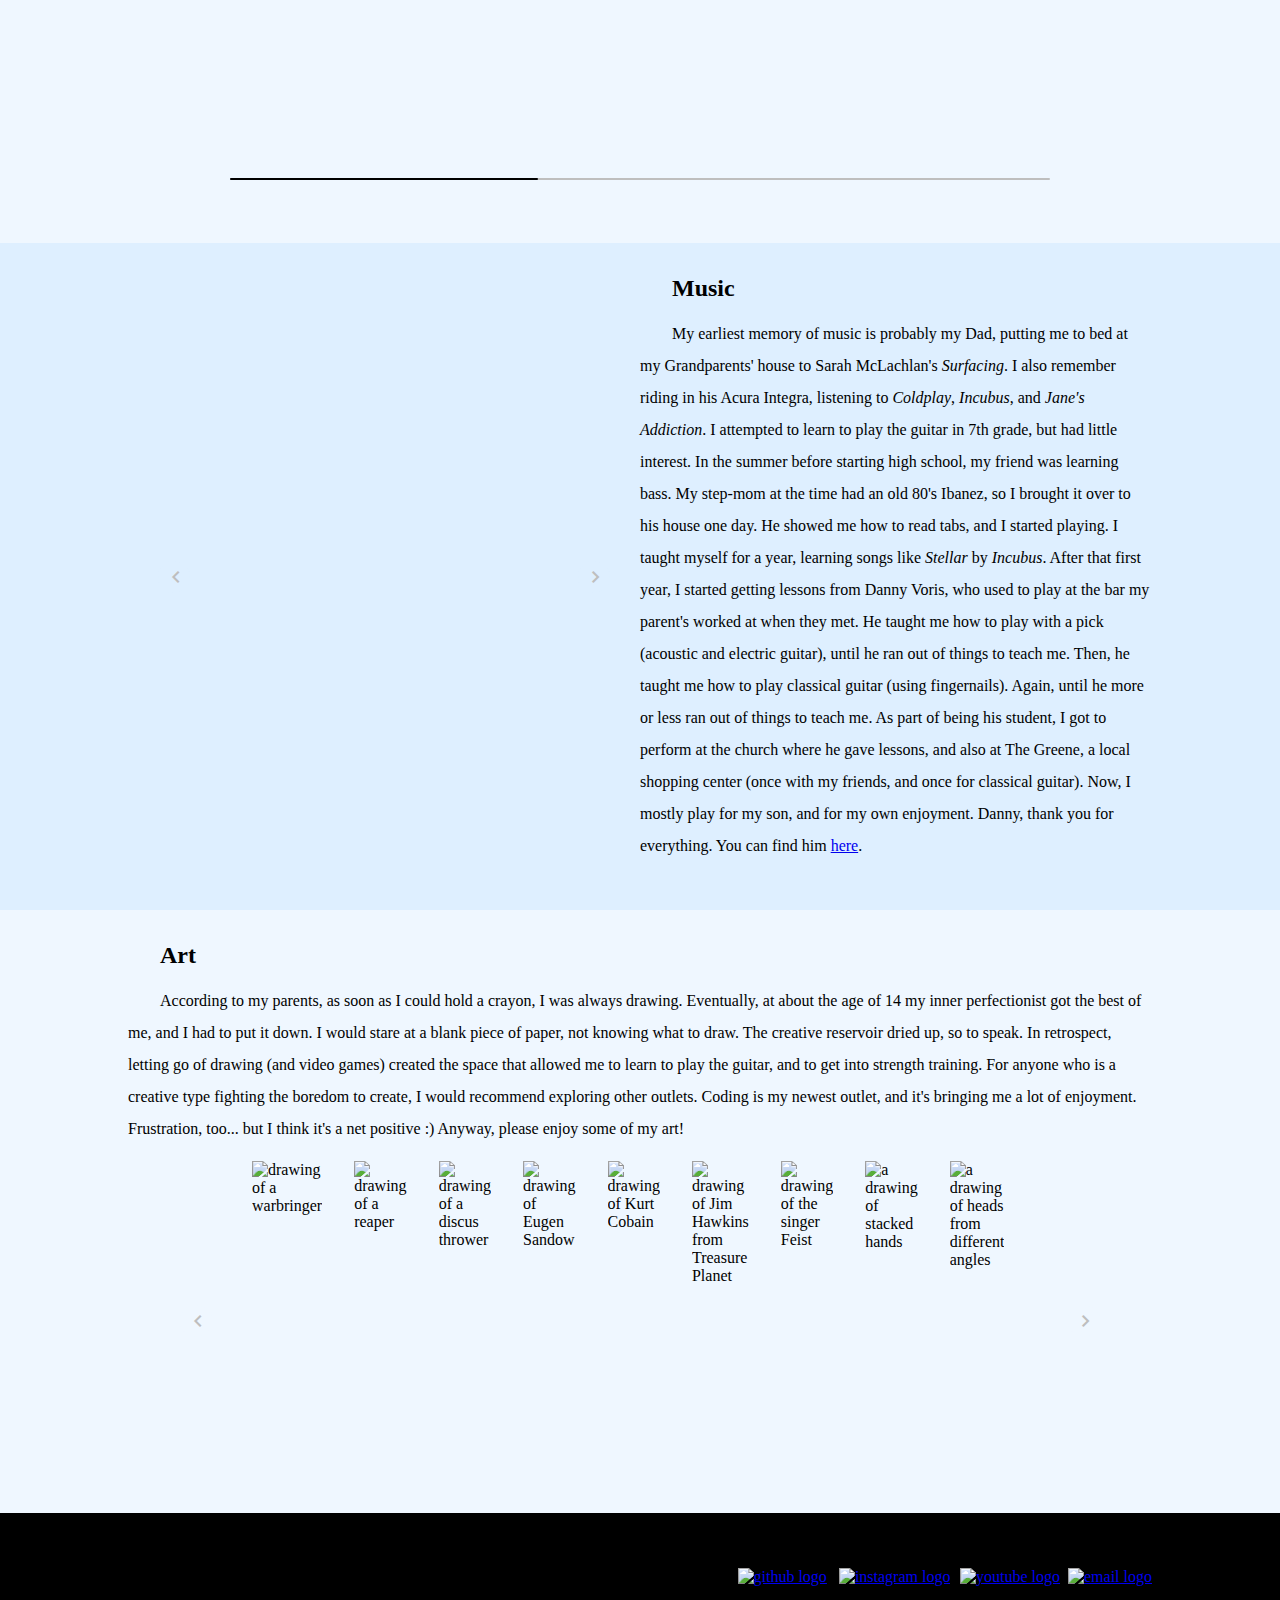
==== commit d39e2b72: "finished contact page" ====
--- a/about-me.html
+++ b/about-me.html
@@ -38,7 +38,7 @@
 				<div class="about-me-content">
 					<div class="about-me-text">
 						<h1 class="about-me-h1">About Me</h1>
-						<p class="about-me-p">&emsp;&emsp;Hello there! My name is Ethan Aldridge, and this is my portfolio website. The primary focus of this website is to showcase my work in software development. That is, the projects that I have either built myself, or contributed to. You can view these on the <em>projects</em> page. You can also see a list of my relevant skills on the <em>skills</em> page. Likewise, if you wish to get in touch with me, you can find my contact information on the <em>contact</em> page, or at the bottom of any page. Keeping with the theme of a "portfolio", I have included some of my other work in the sections below. Feel free to look around, and message me with your thoughts!</p>
+						<p class="about-me-p">&emsp;&emsp;Hello! My name is Ethan Aldridge. I'm a father, health enthusiast, author, guitarist, and an aspiring software developer. On this page, you'll find a bit about who I am as a person. The rest of this website is dedicated to my work in software. At the moment, I'm working my way through codecademy's full-stack course. I'm interested in how permaculture and blockchain technology can be used to improve the way we live. If you'd like to get in touch, you know what to do!</p>
 					</div>
 					<div class="about-me-media">
 						<img class="about-me-img" src="C:/Software/Projects/Personal Portfolio Website/Images/headshot.jpg" alt="picture of Ethan smiling">
@@ -52,7 +52,7 @@
 					</div>
 					<div class="father-text">
 						<h2 class="father-h2">Father</h2>
-						<p class="father-p">&emsp;&emsp;First and foremost, I am a father. I have a son named Jack, and he's my primary reason for doing all that I do. At the time of writing, we're deep in the <em>Winnie the Pooh</em> phase (his favorite character is Tigger). Which means, at any moment, there's a good chance we are either watching, reading, or playing <em>Winnie the Pooh</em>. He also loves to play with juggling balls, race hotwheels, and vacuum. Jack's favorite foods are currently: milk, pickles, sourdough bread with butter and honey, grapes, and steak. Jack's special skills include making coffee, balancing stacked juggling balls, and jumping between the chair and the footrest (with Daddy's supervision). I think it's fair to say he's cooler than I am.</p>
+						<p class="father-p">&emsp;&emsp;First and foremost, I am a father. I have a son named Jack, and he's my primary reason for doing all that I do. At the time of writing, we're deep in the <em>Winnie the Pooh</em> phase (his favorite character is Tigger). Which means, at any moment, there's a good chance we are either watching, reading, or playing <em>Winnie the Pooh</em>. He also loves to play with juggling balls, race hotwheels, and vacuum. Jack's favorite foods are currently: milk, pickles, sourdough bread with butter and honey, grapes, and steak. Jack's special skills include making coffee, playing the guitalele, and climbing on his Daddy. I think it's fair to say he's cooler than I am.</p>
 					</div>
 				</div>
 			</div>
@@ -151,10 +151,10 @@
 		<footer>
 			<div class="footer-space">
 				<div class="footer-content">
-					<div class="footer-contact">
-						<h2 class="footer-h2">Contact</h2>
-						<p class="footer-p">ethanjaldridge97@gmail.com</p>
-					</div>
+					<a href="https://github.com/ethanjaldridge" target="_blank"><img src="C:/Software/Projects/Personal Portfolio Website/Images/github-logo.png" alt="github logo" class="github-logo"></a>
+					<a href="https://www.instagram.com/ethanjaldridge/" target="_blank"><img src="C:/Software/Projects/Personal Portfolio Website/Images/instagram-logo.png" alt="instagram logo" class="instagram-logo"></a>
+					<a href="https://www.youtube.com/@ethanaldridge1639" target="_blank"><img src="C:/Software/Projects/Personal Portfolio Website/Images/youtube-logo.png" alt="youtube logo" class="youtube-logo"></a>
+					<a href="mailto:ethanjaldridge97@gmail.com" target="_blank"><img src="C:/Software/Projects/Personal Portfolio Website/Images/email-logo.png" alt="email logo" class="email-logo"></a>
 				</div>
 			</div>
 		</footer>
--- a/style.css
+++ b/style.css
@@ -7,6 +7,10 @@
 
 a:hover {
     text-decoration: none;
+}
+
+p {
+    line-height: 2;
 }
 
 /* Header */
@@ -81,7 +85,7 @@
 
 .about-me-text {
     width: 50%;
-    padding: 2rem 0;
+    padding: 4rem 0;
     display: flex;
     flex-wrap: wrap;
 }
@@ -89,10 +93,6 @@
 .about-me-h1 {
     margin: 0;
     padding-left: 2rem;
-}
-
-.about-me-p {
-    line-height: 2;
 }
 
 .about-me-media {
@@ -144,10 +144,6 @@
     padding-left: 2rem;
 }
 
-.father-p {
-    line-height: 2;
-}
-
 /* Health */
 
 .health-space {
@@ -172,13 +168,8 @@
     padding-left: 2rem;
 }
 
-.health-p-1 {
-    line-height: 2;
-}
-
 .health-p-2 {
     margin: 0;
-    line-height: 2;
 }
 
 .health-media {
@@ -338,10 +329,6 @@
     margin: 0;
 }
 
-.music-p {
-    line-height: 2;
-}
-
 /* Art */
 
 .art-space {
@@ -364,10 +351,6 @@
 .art-h2 {
     margin: 0;
     padding-left: 2rem;
-}
-
-.art-p {
-    line-height: 2;
 }
 
 .art-media {
@@ -432,29 +415,157 @@
 
 .footer-content {
     margin: 0 10%;
-    display: flex;
-    align-items: center;
-    justify-content: center;
-}
-
-.footer-contact {
-    width: 25%;
-    padding: 2rem 0;
-}
-
-.footer-h2 {
+    height: 8rem;
+    display: flex;
+    justify-content: end;
+    align-items: center;
     color: #ffffff;
-    border-bottom: thin solid #ffffff;
-    text-align: center;
-}
-
-.footer-p {
-    color: #ffffff;
-    text-align: center;
+}
+
+.github-logo {
+    height: 1.6rem;
+    width: 1.6rem;
+}
+
+.instagram-logo {
+    height: 2.15rem;
+    width: 2.15rem;
+    margin-left: 0.75rem;
+}
+
+.youtube-logo {
+    height: 2.25rem;
+    width: 2.25rem;
+    margin-left: 0.6rem;
+}
+
+.email-logo {
+    height: 2.75rem;
+    width: 2.75rem;
+    margin-left: 0.5rem;   
 }
 
 /* Projects */
 
+.projects-space {
+    background-color: #eff7ff;
+}
+
+.projects-content {
+    margin: 8rem 10% 0 10%;
+}
+
+.projects-text {
+    width: 50%;
+    padding: 4rem 0 0 0;
+    display: flex;
+    flex-wrap: wrap;
+}
+
+.projects-h1 {
+    margin: 0;
+    padding-left: 2rem;
+    width: 100%;
+}
+
+.projects-p {
+    width: 100%;
+}
+
 /* Skills */
 
-/* Contact */+.skills-space {
+    background-color: #eff7ff;
+}
+
+.skills-content {
+    margin: 8rem 10% 0 10%;
+}
+
+.skills-text {
+    width: 50%;
+    padding: 4rem 0 0 0;
+    display: flex;
+    flex-wrap: wrap;
+}
+
+.skills-h1 {
+    margin: 0;
+    padding-left: 2rem;
+    width: 100%;
+}
+
+.skills-p {
+    width: 100%;
+}
+
+/* Contact */
+
+.contact-space {
+    background-color: #eff7ff;
+}
+
+.contact-content {
+    margin: 8rem 10% 0 10%;
+    padding: 4rem 2rem;
+    display: flex;
+    flex-wrap: wrap;
+}
+
+.contact-h1 {
+    margin: 0;
+    width: 100%;
+}
+
+.contact-body {
+    display: flex;
+}
+
+.contact-form-container {
+    width: 50%;
+    padding-top: 1.1rem;
+}
+
+.contact-form-item {
+    margin-bottom: 1rem;
+    display: flex;
+    flex-wrap: wrap;
+}
+
+.contact-form-label {
+    font-weight: bold;
+    width: 87.5%;
+    padding-bottom: 0.5rem;
+}
+
+.contact-form-field {
+    width: 87.5%;
+    border-radius: 0.5rem;
+}
+
+.submit-button {
+    border-radius: 1rem;
+    background-color: #eff7ff;
+}
+
+.submit-button:hover {
+    cursor: pointer;
+}
+
+.contact-img-container {   
+    width: 50%;
+    display: flex;
+    justify-content: center;
+    align-items: center;
+}
+
+.contact-img {
+    height: 16.5rem;
+    width: 25rem;
+}
+
+/* @media */
+
+@media only screen and (max-width: 900px) {
+    /* fix header nav */ 
+}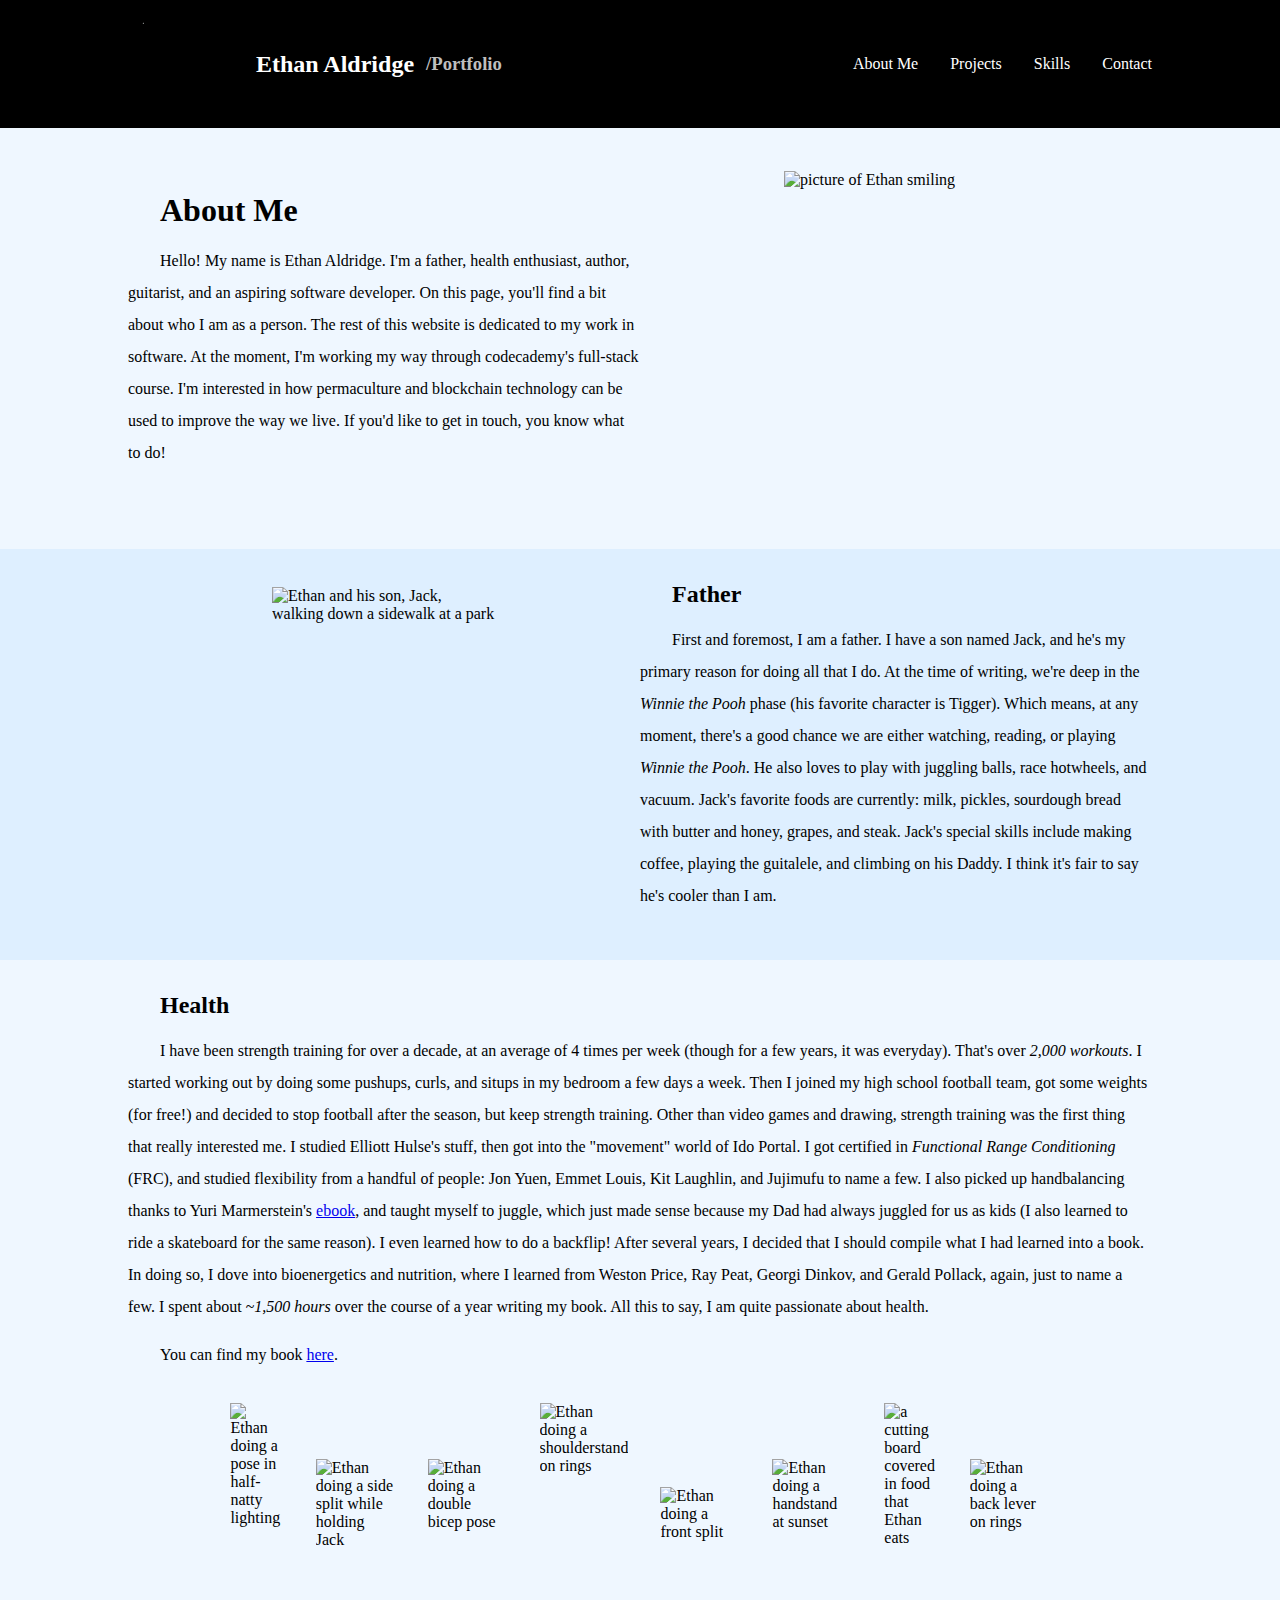
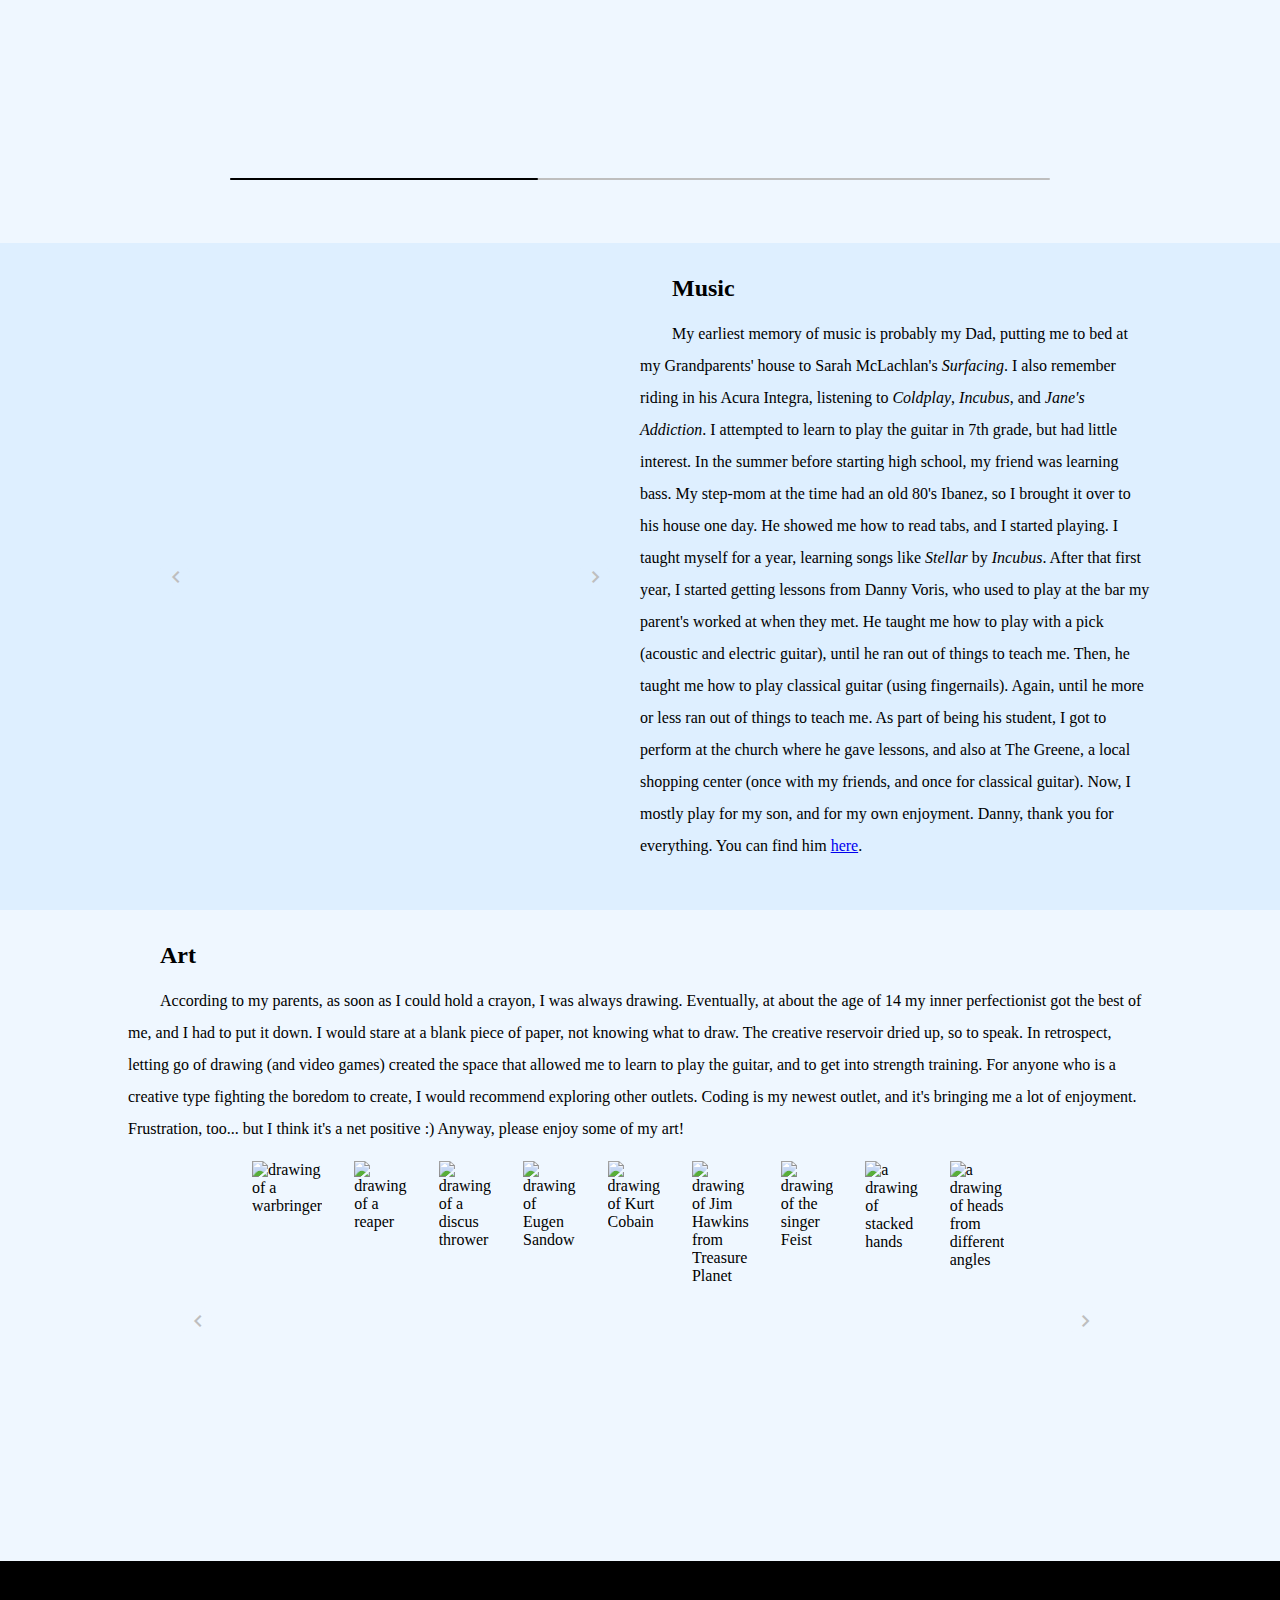
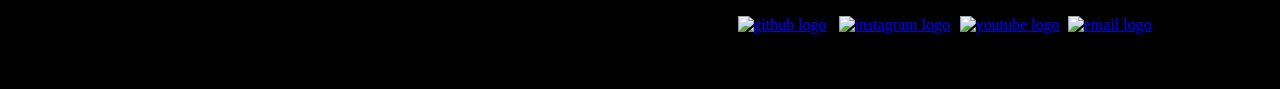
==== commit 5c116c2e: "update" ====
--- a/about-me.html
+++ b/about-me.html
@@ -1,8 +1,3 @@
-<!--
-at least one interactive feature using JavaScript
-deploy using GitHub Pages (buy domain name??)
--->
-
 <!DOCTYPE html>
 
 <html lang="en">
@@ -25,10 +20,10 @@
 					<h3 class="header-subname">/Portfolio</h3>
 				</div>
 				<div class="header-nav">
-					<a class ="header-nav-a" href="#">About Me</a>
-					<a class ="header-nav-a" href="projects.html">Projects</a>
-					<a class ="header-nav-a" href="skills.html">Skills</a>
-					<a class ="header-nav-a" href="contact.html">Contact</a>
+					<a class="header-nav-a" href="#">About Me</a>
+					<a class="header-nav-a" href="projects.html">Projects</a>
+					<a class="header-nav-a" href="skills.html">Skills</a>
+					<a class="header-nav-a" href="contact.html">Contact</a>
 				</div>
 			</div>
 		</header>	
@@ -90,12 +85,12 @@
 							<button id="music-prev-slide" class="music-slide-button material-symbols-outlined">chevron_left</button>
 							<div class="music-slider-wrapper">
 								<div class="music-vid-list">
-									<iframe width="560" height="315" src="https://www.youtube.com/embed/QcHNrzwYf-c?si=nh04y6Akd9Mp3soz" title="YouTube video player" frameborder="0" allow="accelerometer; autoplay; clipboard-write; encrypted-media; gyroscope; picture-in-picture; web-share" allowfullscreen class="music-vid"></iframe>
 									<iframe width="560" height="315" src="https://www.youtube.com/embed/Fwql7kwP1_M?si=vZZMFwAEkTT0YFFo" title="YouTube video player" frameborder="0" allow="accelerometer; autoplay; clipboard-write; encrypted-media; gyroscope; picture-in-picture; web-share" allowfullscreen class="music-vid"></iframe>
 									<iframe width="560" height="315" src="https://www.youtube.com/embed/bkiGzvUNPTk?si=fdV9i9XabJYisJwJ" title="YouTube video player" frameborder="0" allow="accelerometer; autoplay; clipboard-write; encrypted-media; gyroscope; picture-in-picture; web-share" allowfullscreen class="music-vid"></iframe>
 									<iframe width="560" height="315" src="https://www.youtube.com/embed/sQWnjg2UvrE?si=dZyicyRlzju24GWN" title="YouTube video player" frameborder="0" allow="accelerometer; autoplay; clipboard-write; encrypted-media; gyroscope; picture-in-picture; web-share" allowfullscreen class="music-vid"></iframe>
 									<iframe width="560" height="315" src="https://www.youtube.com/embed/AF2mKRm82Q0?si=nipQxgrgP1U4_DJF" title="YouTube video player" frameborder="0" allow="accelerometer; autoplay; clipboard-write; encrypted-media; gyroscope; picture-in-picture; web-share" allowfullscreen class="music-vid"></iframe>
 									<iframe width="560" height="315" src="https://www.youtube.com/embed/qv9dx8tRo-Y?si=m3hFAP8M4DMPA3Rh" title="YouTube video player" frameborder="0" allow="accelerometer; autoplay; clipboard-write; encrypted-media; gyroscope; picture-in-picture; web-share" allowfullscreen class="music-vid"></iframe>
+									<iframe width="560" height="315" src="https://www.youtube.com/embed/QcHNrzwYf-c?si=nh04y6Akd9Mp3soz" title="YouTube video player" frameborder="0" allow="accelerometer; autoplay; clipboard-write; encrypted-media; gyroscope; picture-in-picture; web-share" allowfullscreen class="music-vid"></iframe>
 								</div>
 							</div>
 							<button id="music-next-slide" class="music-slide-button material-symbols-outlined">chevron_right</button>
--- a/style.css
+++ b/style.css
@@ -26,7 +26,7 @@
 
 .header-content {
     margin: 0 10%;
-    height: 8rem;
+    height: 100%;
     display: flex;
     align-items: center;
     justify-content: space-between;
@@ -35,7 +35,7 @@
 .header-text {
     display: flex;
     align-items: center;
-    height: 8rem;
+    height: 100%;
 }
 
 .header-logo {
@@ -289,6 +289,10 @@
     color: #bebebe;
 }
 
+.music-slide-button:hover {
+    cursor: pointer;
+}
+
 .music-slide-button:active {
     color: #000000;
 }
@@ -303,9 +307,10 @@
 }
 
 .music-vid-list {
-    height: 14rem;
-    width: 24rem;
-    overflow: hidden;
+    height: 100%;
+    width: 100%;
+    display: flex;
+    overflow-x: hidden;
 }
 
 .music-vid-list::-webkit-scrollbar {
@@ -315,6 +320,7 @@
 .music-vid {
     height: 100%;
     width: 100%;
+    flex-shrink: 0;
 }
 
 .music-text {
@@ -355,7 +361,7 @@
 
 .art-media {
     width: 100%;
-    padding: 0 0 2rem 0;
+    padding: 0 0 5rem 0;
     display: flex;
     align-items: center;
     justify-content: center;
@@ -368,6 +374,10 @@
     color: #bebebe;
     border: none;
     border-radius: 50%;
+}
+
+.art-slide-button:hover {
+    cursor: pointer;
 }
 
 .art-slide-button:active {
@@ -440,8 +450,8 @@
 }
 
 .email-logo {
-    height: 2.75rem;
-    width: 2.75rem;
+    height: 3rem;
+    width: 3rem;
     margin-left: 0.5rem;   
 }
 
@@ -453,23 +463,66 @@
 
 .projects-content {
     margin: 8rem 10% 0 10%;
-}
-
-.projects-text {
-    width: 50%;
-    padding: 4rem 0 0 0;
+    padding: 4rem 2rem;
     display: flex;
     flex-wrap: wrap;
 }
 
 .projects-h1 {
     margin: 0;
+    width: 100%;
+}
+
+.projects-body {
+    width: 100%;
+}
+
+.project {
+    width: 100%;
+    display: flex;
+    flex-wrap: wrap;
+}
+
+.project-name {
+    width: 100%;
     padding-left: 2rem;
-    width: 100%;
-}
-
-.projects-p {
-    width: 100%;
+    margin-bottom: 0;
+}
+
+.project-text {
+    width: 50%;
+}
+
+.project-media {
+    height: 100%;
+    width: 50%;
+    display: flex;
+    justify-content: center;
+    align-items: center;
+}
+
+.project-img {
+    height: 100%;
+    width: 24rem;
+}
+
+.workout-advice-generator-body {
+    margin: 0 10%;
+}
+
+.workout-advice-content {
+    display: flex;
+    flex-wrap: wrap;
+    justify-content: center;
+}
+
+.workout-advice-title {
+    width: 100%;
+    text-align: center;
+}
+
+.workout-advice-p {
+    text-align: center;
 }
 
 /* Skills */
@@ -480,23 +533,33 @@
 
 .skills-content {
     margin: 8rem 10% 0 10%;
-}
-
-.skills-text {
-    width: 50%;
-    padding: 4rem 0 0 0;
+    padding: 4rem 2rem 3rem 2rem;
     display: flex;
     flex-wrap: wrap;
 }
 
 .skills-h1 {
     margin: 0;
+    width: 100%;
+}
+
+.skills-body {
+    width: 100%;
+}
+
+.code-language-section {
+    margin: 2rem 0;
+    display: flex;
+    align-items: center;
+}
+
+.code-language-logo {
+    height: 4rem;
+    width: 4rem;
+}
+
+.code-language-text {
     padding-left: 2rem;
-    width: 100%;
-}
-
-.skills-p {
-    width: 100%;
 }
 
 /* Contact */
@@ -538,7 +601,12 @@
     padding-bottom: 0.5rem;
 }
 
-.contact-form-field {
+.contact-form-name-field {
+    width: 43.75%;
+    border-radius: 0.5rem;
+}
+
+.contact-form-message-field {
     width: 87.5%;
     border-radius: 0.5rem;
 }
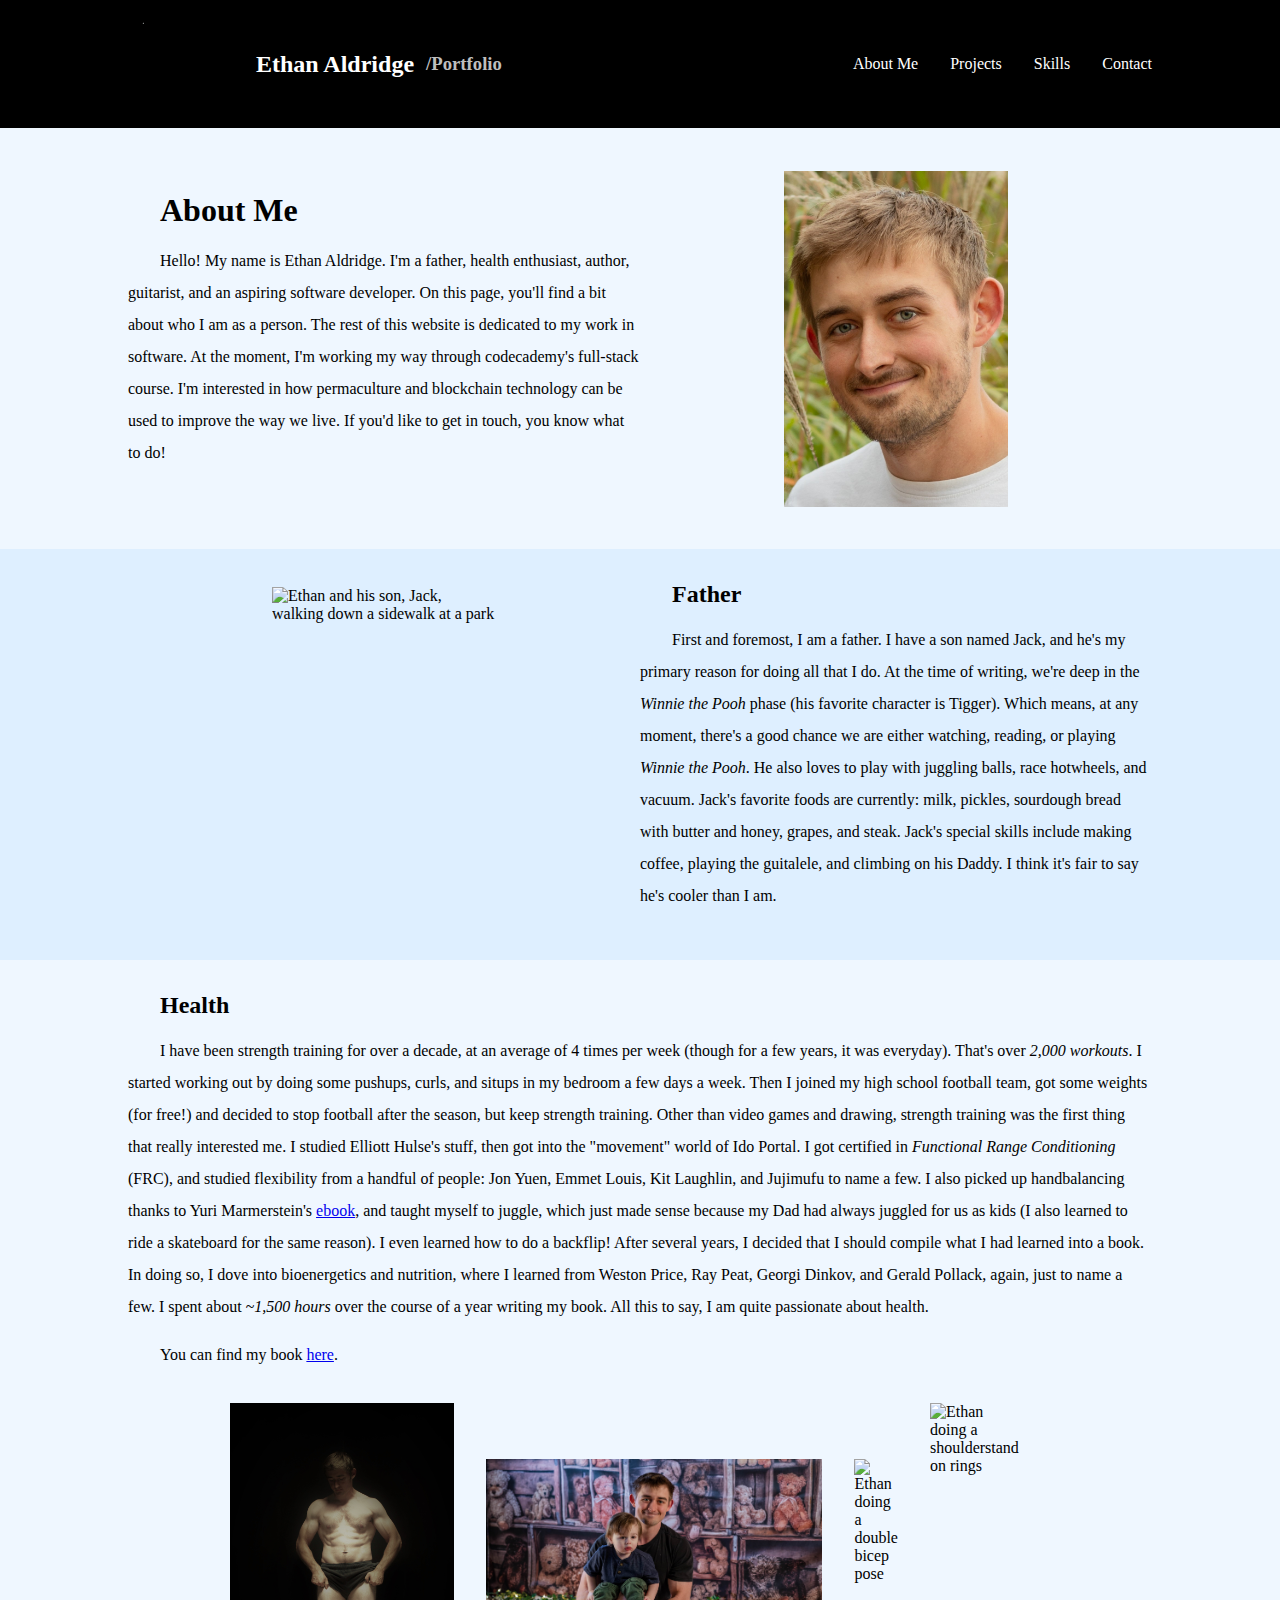
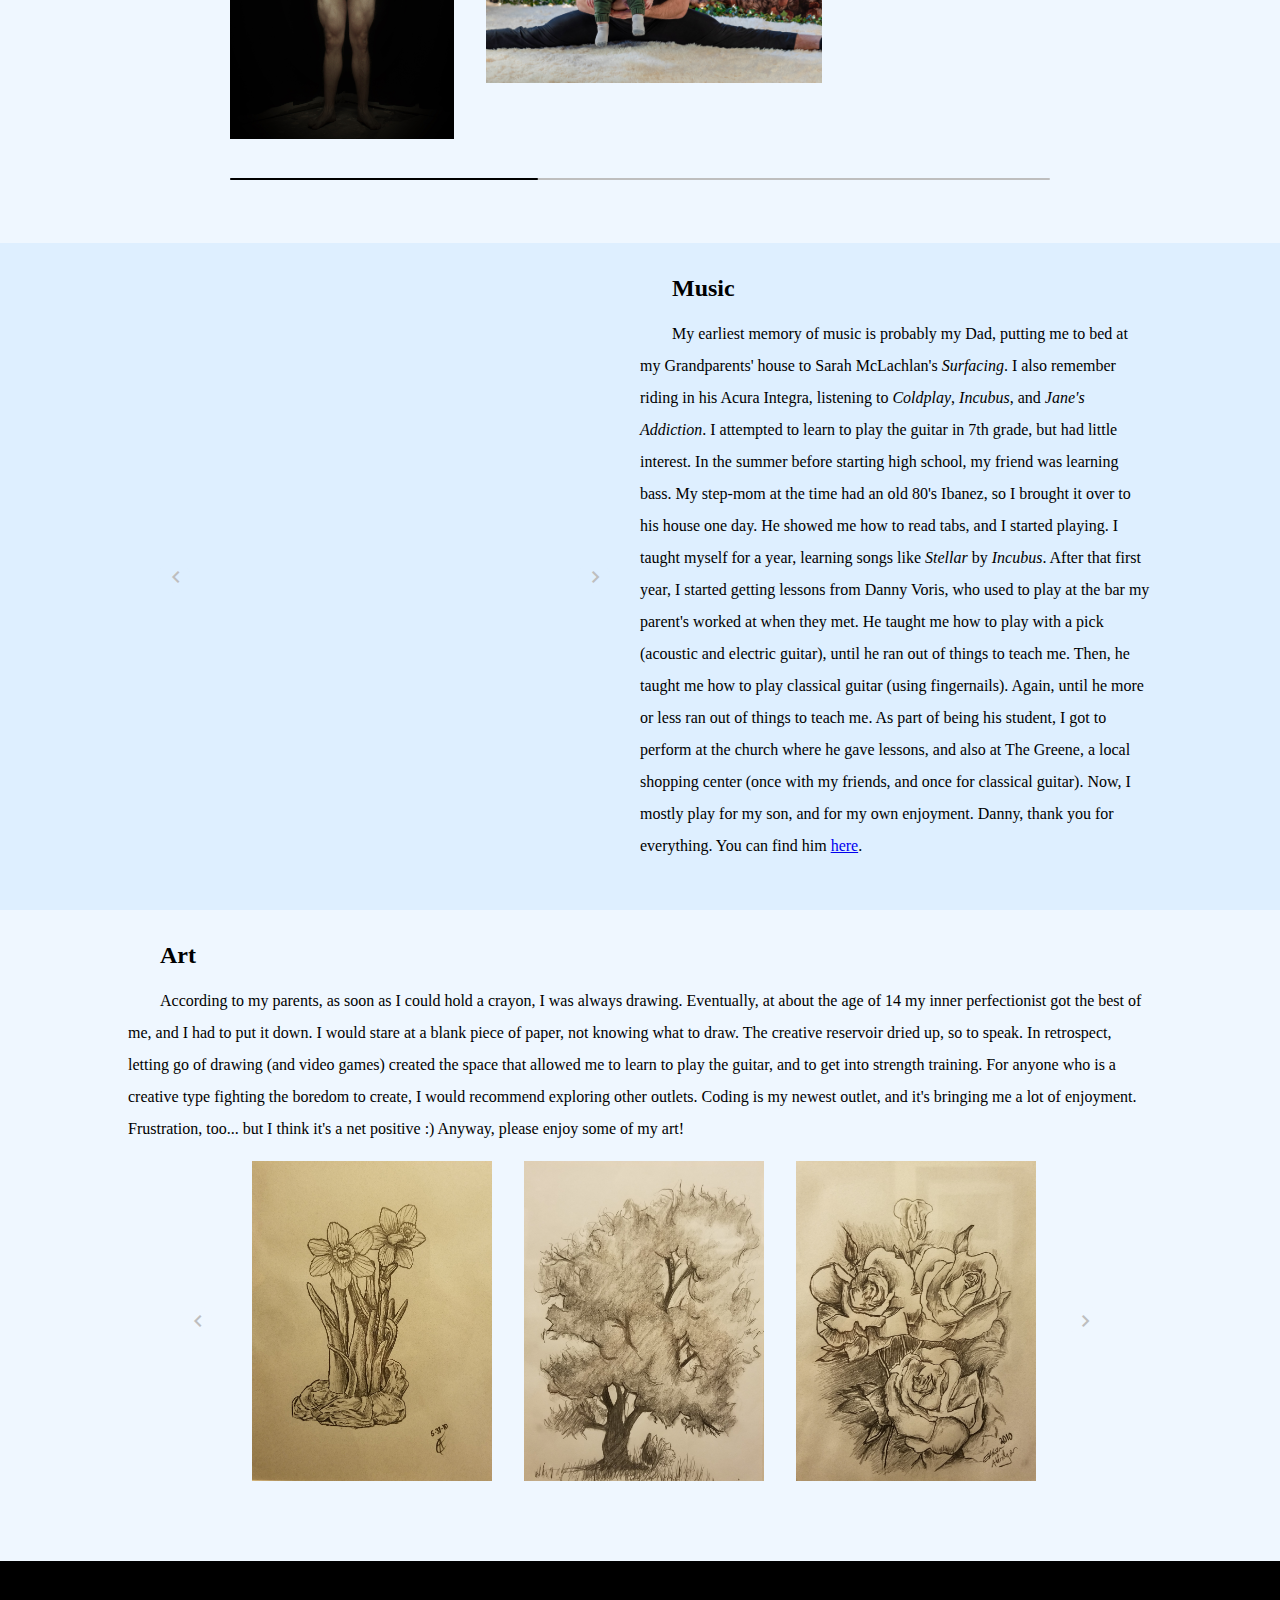
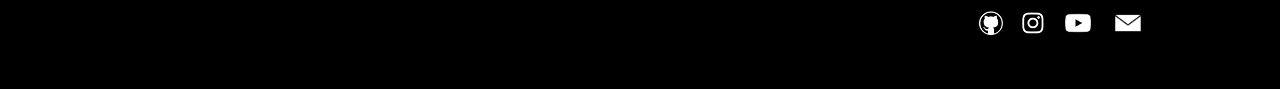
==== commit 15b8622b: "change images to relative links" ====
--- a/about-me.html
+++ b/about-me.html
@@ -15,7 +15,7 @@
 		<header>
 			<div class="header-content">
 				<div class="header-text">
-					<img class="header-logo" src="C:/Software/Projects/Personal Portfolio Website/Images/8H4A7366.jpg" alt="Ethan with his son, Jack">
+					<img class="header-logo" src="Images/8H4A7366.jpg" alt="Ethan with his son, Jack">
 					<h2 class="header-name">Ethan Aldridge</h2>
 					<h3 class="header-subname">/Portfolio</h3>
 				</div>
@@ -36,14 +36,14 @@
 						<p class="about-me-p">&emsp;&emsp;Hello! My name is Ethan Aldridge. I'm a father, health enthusiast, author, guitarist, and an aspiring software developer. On this page, you'll find a bit about who I am as a person. The rest of this website is dedicated to my work in software. At the moment, I'm working my way through codecademy's full-stack course. I'm interested in how permaculture and blockchain technology can be used to improve the way we live. If you'd like to get in touch, you know what to do!</p>
 					</div>
 					<div class="about-me-media">
-						<img class="about-me-img" src="C:/Software/Projects/Personal Portfolio Website/Images/headshot.jpg" alt="picture of Ethan smiling">
+						<img class="about-me-img" src="Images/headshot.jpg" alt="picture of Ethan smiling">
 					</div>
 				</div>
 			</div>
 			<div class="father-space">
 				<div class="father-content">
 					<div class="father-media">
-						<img src="C:/Software/Projects/Personal Portfolio Website/Images/Jack + I.JPG" alt="Ethan and his son, Jack, walking down a sidewalk at a park" class="father-img">
+						<img src="Images/Jack + I.JPG" alt="Ethan and his son, Jack, walking down a sidewalk at a park" class="father-img">
 					</div>
 					<div class="father-text">
 						<h2 class="father-h2">Father</h2>
@@ -61,14 +61,14 @@
 						<div class="health-media">
 							<div class="health-slider-wrapper">
 								<div class="health-img-list">
-									<img src="C:/Software/Projects/Personal Portfolio Website/Images/physique.jpg" alt="Ethan doing a pose in half-natty lighting" class="health-img-v">
-									<img src="C:/Software/Projects/Personal Portfolio Website/Images/Side Split.jpg" alt="Ethan doing a side split while holding Jack" class="health-img-h">
-									<img src="C:/Software/Projects/Personal Portfolio Website/Images/back pose.JPG" alt="Ethan doing a double bicep pose" class="health-img-h">
-									<img src="C:/Software/Projects/Personal Portfolio Website/Images/Movement.JPG" alt="Ethan doing a shoulderstand on rings" class="health-img-v">
-									<img src="C:/Software/Projects/Personal Portfolio Website/Images/Front Split.jpg" alt="Ethan doing a front split" class="health-img-h-s">
-									<img src="C:/Software/Projects/Personal Portfolio Website/Images/handstand.JPG" alt="Ethan doing a handstand at sunset" class="health-img-h">
-									<img src="C:/Software/Projects/Personal Portfolio Website/Images/Nutrition.JPG" alt="a cutting board covered in food that Ethan eats" class="health-img-v">
-									<img src="C:/Software/Projects/Personal Portfolio Website/Images/Back Lever.JPG" alt="Ethan doing a back lever on rings" class="health-img-h">
+									<img src="Images/physique.jpg" alt="Ethan doing a pose in half-natty lighting" class="health-img-v">
+									<img src="Images/Side Split.jpg" alt="Ethan doing a side split while holding Jack" class="health-img-h">
+									<img src="Images/back pose.JPG" alt="Ethan doing a double bicep pose" class="health-img-h">
+									<img src="Images/Movement.JPG" alt="Ethan doing a shoulderstand on rings" class="health-img-v">
+									<img src="Images/Front Split.jpg" alt="Ethan doing a front split" class="health-img-h-s">
+									<img src="Images/handstand.JPG" alt="Ethan doing a handstand at sunset" class="health-img-h">
+									<img src="Images/Nutrition.JPG" alt="a cutting board covered in food that Ethan eats" class="health-img-v">
+									<img src="Images/Back Lever.JPG" alt="Ethan doing a back lever on rings" class="health-img-h">
 								</div>
 							</div>
 							<div class="health-scrollbar">
@@ -111,30 +111,30 @@
 							<button id="art-prev-slide" class="art-slide-button material-symbols-outlined">chevron_left</button>
 							<div class="art-slider-wrapper">
 								<div class="art-img-list">
-									<img src="C:/Software/Projects/Personal Portfolio Website/Images/mother drawing.jpg" alt="Ethan's drawing of a mother and her baby" class="art-img">
-									<img src="C:/Software/Projects/Personal Portfolio Website/Images/mandala drawing.jpg" alt="Ethan's drawing of a mandala" class="art-img">
-									<img src="C:/Software/Projects/Personal Portfolio Website/Images/ido drawing.jpg" alt="Ethan's drawing of Ido Portal in a handstand" class="art-img">
-									<img src="C:/Software/Projects/Personal Portfolio Website/Images/abstract.jpg" alt="an abstract drawing" class="art-img">
-									<img src="C:/Software/Projects/Personal Portfolio Website/Images/mandala.jpg" alt="another mandala drawing" class="art-img">
-									<img src="C:/Software/Projects/Personal Portfolio Website/Images/eye.jpg" alt="drawing of an eye" class="art-img">
-									<img src="C:/Software/Projects/Personal Portfolio Website/Images/arena fighter.jpg" alt="drawing of an arena fighter" class="art-img">
-									<img src="C:/Software/Projects/Personal Portfolio Website/Images/soul knight.jpg" alt="drawing of a soul knight" class="art-img">
-									<img src="C:/Software/Projects/Personal Portfolio Website/Images/warbringer.jpg" alt="drawing of a warbringer" class="art-img">
-									<img src="C:/Software/Projects/Personal Portfolio Website/Images/reaper.jpg" alt="drawing of a reaper" class="art-img">
-									<img src="C:/Software/Projects/Personal Portfolio Website/Images/discus.jpg" alt="drawing of a discus thrower" class="art-img">
-									<img src="C:/Software/Projects/Personal Portfolio Website/Images/sandow.jpg" alt="drawing of Eugen Sandow" class="art-img">
-									<img src="C:/Software/Projects/Personal Portfolio Website/Images/kurt.jpg" alt="drawing of Kurt Cobain" class="art-img">
-									<img src="C:/Software/Projects/Personal Portfolio Website/Images/Jim Hawkins.jpg" alt="drawing of Jim Hawkins from Treasure Planet" class="art-img">
-									<img src="C:/Software/Projects/Personal Portfolio Website/Images/feist.jpg" alt="drawing of the singer Feist" class="art-img">
-									<img src="C:/Software/Projects/Personal Portfolio Website/Images/hands.jpg" alt="a drawing of stacked hands" class="art-img">
-									<img src="C:/Software/Projects/Personal Portfolio Website/Images/heads.jpg" alt="a drawing of heads from different angles" class="art-img">
-									<img src="C:/Software/Projects/Personal Portfolio Website/Images/hands drawing a rose.jpg" alt="a drawing of hands which are drawing a rose" class="art-img">
-									<img src="C:/Software/Projects/Personal Portfolio Website/Images/call of duty.jpg" alt="a drawing of a soldier" class="art-img">
-									<img src="C:/Software/Projects/Personal Portfolio Website/Images/flowers.jpg" alt="another drawing of flowers" class="art-img">
-									<img src="C:/Software/Projects/Personal Portfolio Website/Images/horse.jpg" alt="a drawing of a horse" class="art-img">
-									<img src="C:/Software/Projects/Personal Portfolio Website/Images/flower drawing.jpg" alt="Ethan's drawing of some flowers" class="art-img">
-									<img src="C:/Software/Projects/Personal Portfolio Website/Images/tree drawing.jpg" alt="Ethan's drawing of a tree" class="art-img">
-									<img src="C:/Software/Projects/Personal Portfolio Website/Images/roses drawing.jpg" alt="Ethan's drawing of some roses" class="art-img">
+									<img src="Images/mother drawing.jpg" alt="Ethan's drawing of a mother and her baby" class="art-img">
+									<img src="Images/mandala drawing.jpg" alt="Ethan's drawing of a mandala" class="art-img">
+									<img src="Images/ido drawing.jpg" alt="Ethan's drawing of Ido Portal in a handstand" class="art-img">
+									<img src="Images/abstract.jpg" alt="an abstract drawing" class="art-img">
+									<img src="Images/mandala.jpg" alt="another mandala drawing" class="art-img">
+									<img src="Images/eye.jpg" alt="drawing of an eye" class="art-img">
+									<img src="Images/arena fighter.jpg" alt="drawing of an arena fighter" class="art-img">
+									<img src="Images/soul knight.jpg" alt="drawing of a soul knight" class="art-img">
+									<img src="Images/warbringer.jpg" alt="drawing of a warbringer" class="art-img">
+									<img src="Images/reaper.jpg" alt="drawing of a reaper" class="art-img">
+									<img src="Images/discus.jpg" alt="drawing of a discus thrower" class="art-img">
+									<img src="Images/sandow.jpg" alt="drawing of Eugen Sandow" class="art-img">
+									<img src="Images/kurt.jpg" alt="drawing of Kurt Cobain" class="art-img">
+									<img src="Images/Jim Hawkins.jpg" alt="drawing of Jim Hawkins from Treasure Planet" class="art-img">
+									<img src="Images/feist.jpg" alt="drawing of the singer Feist" class="art-img">
+									<img src="Images/hands.jpg" alt="a drawing of stacked hands" class="art-img">
+									<img src="Images/heads.jpg" alt="a drawing of heads from different angles" class="art-img">
+									<img src="Images/hands drawing a rose.jpg" alt="a drawing of hands which are drawing a rose" class="art-img">
+									<img src="Images/call of duty.jpg" alt="a drawing of a soldier" class="art-img">
+									<img src="Images/flowers.jpg" alt="another drawing of flowers" class="art-img">
+									<img src="Images/horse.jpg" alt="a drawing of a horse" class="art-img">
+									<img src="Images/flower drawing.jpg" alt="Ethan's drawing of some flowers" class="art-img">
+									<img src="Images/tree drawing.jpg" alt="Ethan's drawing of a tree" class="art-img">
+									<img src="Images/roses drawing.jpg" alt="Ethan's drawing of some roses" class="art-img">
 								</div>
 							</div>
 							<button id="art-next-slide" class="art-slide-button material-symbols-outlined">chevron_right</button>
@@ -146,10 +146,10 @@
 		<footer>
 			<div class="footer-space">
 				<div class="footer-content">
-					<a href="https://github.com/ethanjaldridge" target="_blank"><img src="C:/Software/Projects/Personal Portfolio Website/Images/github-logo.png" alt="github logo" class="github-logo"></a>
-					<a href="https://www.instagram.com/ethanjaldridge/" target="_blank"><img src="C:/Software/Projects/Personal Portfolio Website/Images/instagram-logo.png" alt="instagram logo" class="instagram-logo"></a>
-					<a href="https://www.youtube.com/@ethanaldridge1639" target="_blank"><img src="C:/Software/Projects/Personal Portfolio Website/Images/youtube-logo.png" alt="youtube logo" class="youtube-logo"></a>
-					<a href="mailto:ethanjaldridge97@gmail.com" target="_blank"><img src="C:/Software/Projects/Personal Portfolio Website/Images/email-logo.png" alt="email logo" class="email-logo"></a>
+					<a href="https://github.com/ethanjaldridge" target="_blank"><img src="Images/github-logo.png" alt="github logo" class="github-logo"></a>
+					<a href="https://www.instagram.com/ethanjaldridge/" target="_blank"><img src="Images/instagram-logo.png" alt="instagram logo" class="instagram-logo"></a>
+					<a href="https://www.youtube.com/@ethanaldridge1639" target="_blank"><img src="Images/youtube-logo.png" alt="youtube logo" class="youtube-logo"></a>
+					<a href="mailto:ethanjaldridge97@gmail.com" target="_blank"><img src="Images/email-logo.png" alt="email logo" class="email-logo"></a>
 				</div>
 			</div>
 		</footer>
--- a/style.css
+++ b/style.css
@@ -427,7 +427,7 @@
     margin: 0 10%;
     height: 8rem;
     display: flex;
-    justify-content: end;
+    justify-content: flex-end;
     align-items: center;
     color: #ffffff;
 }
